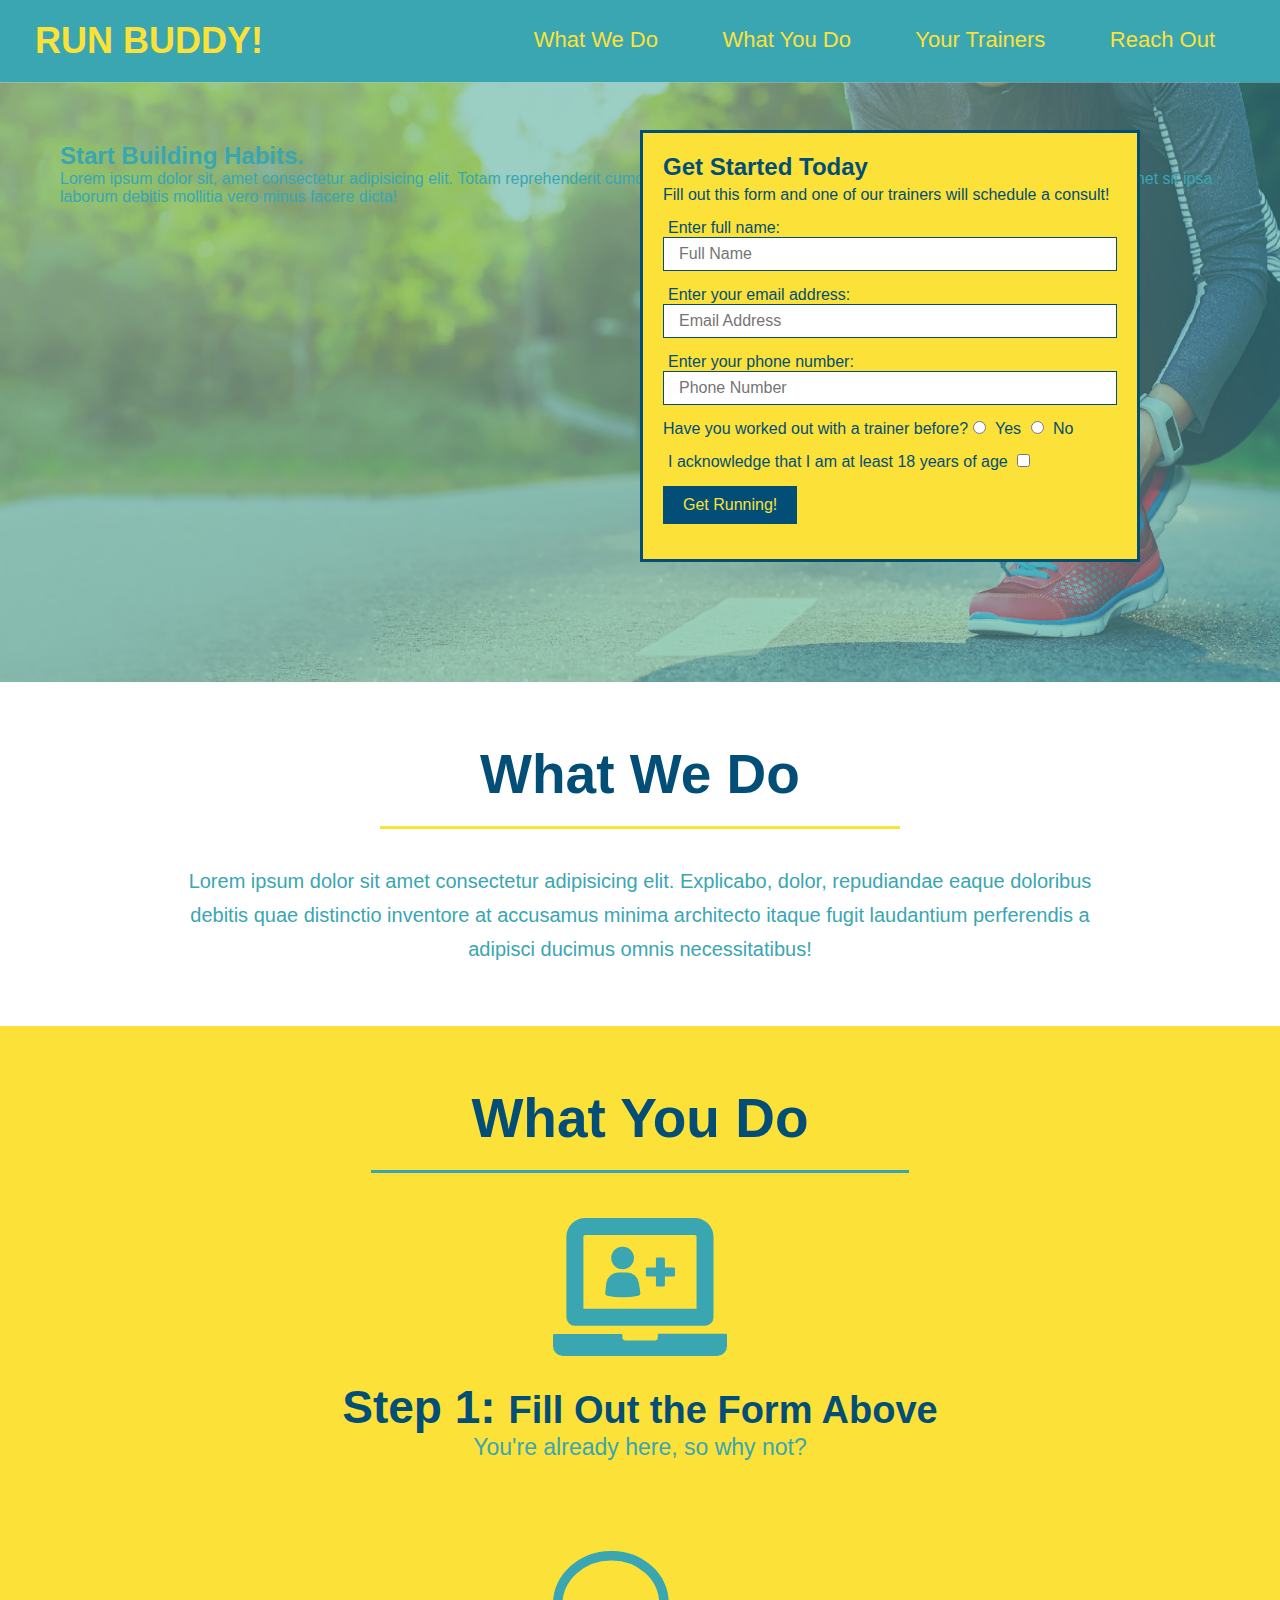
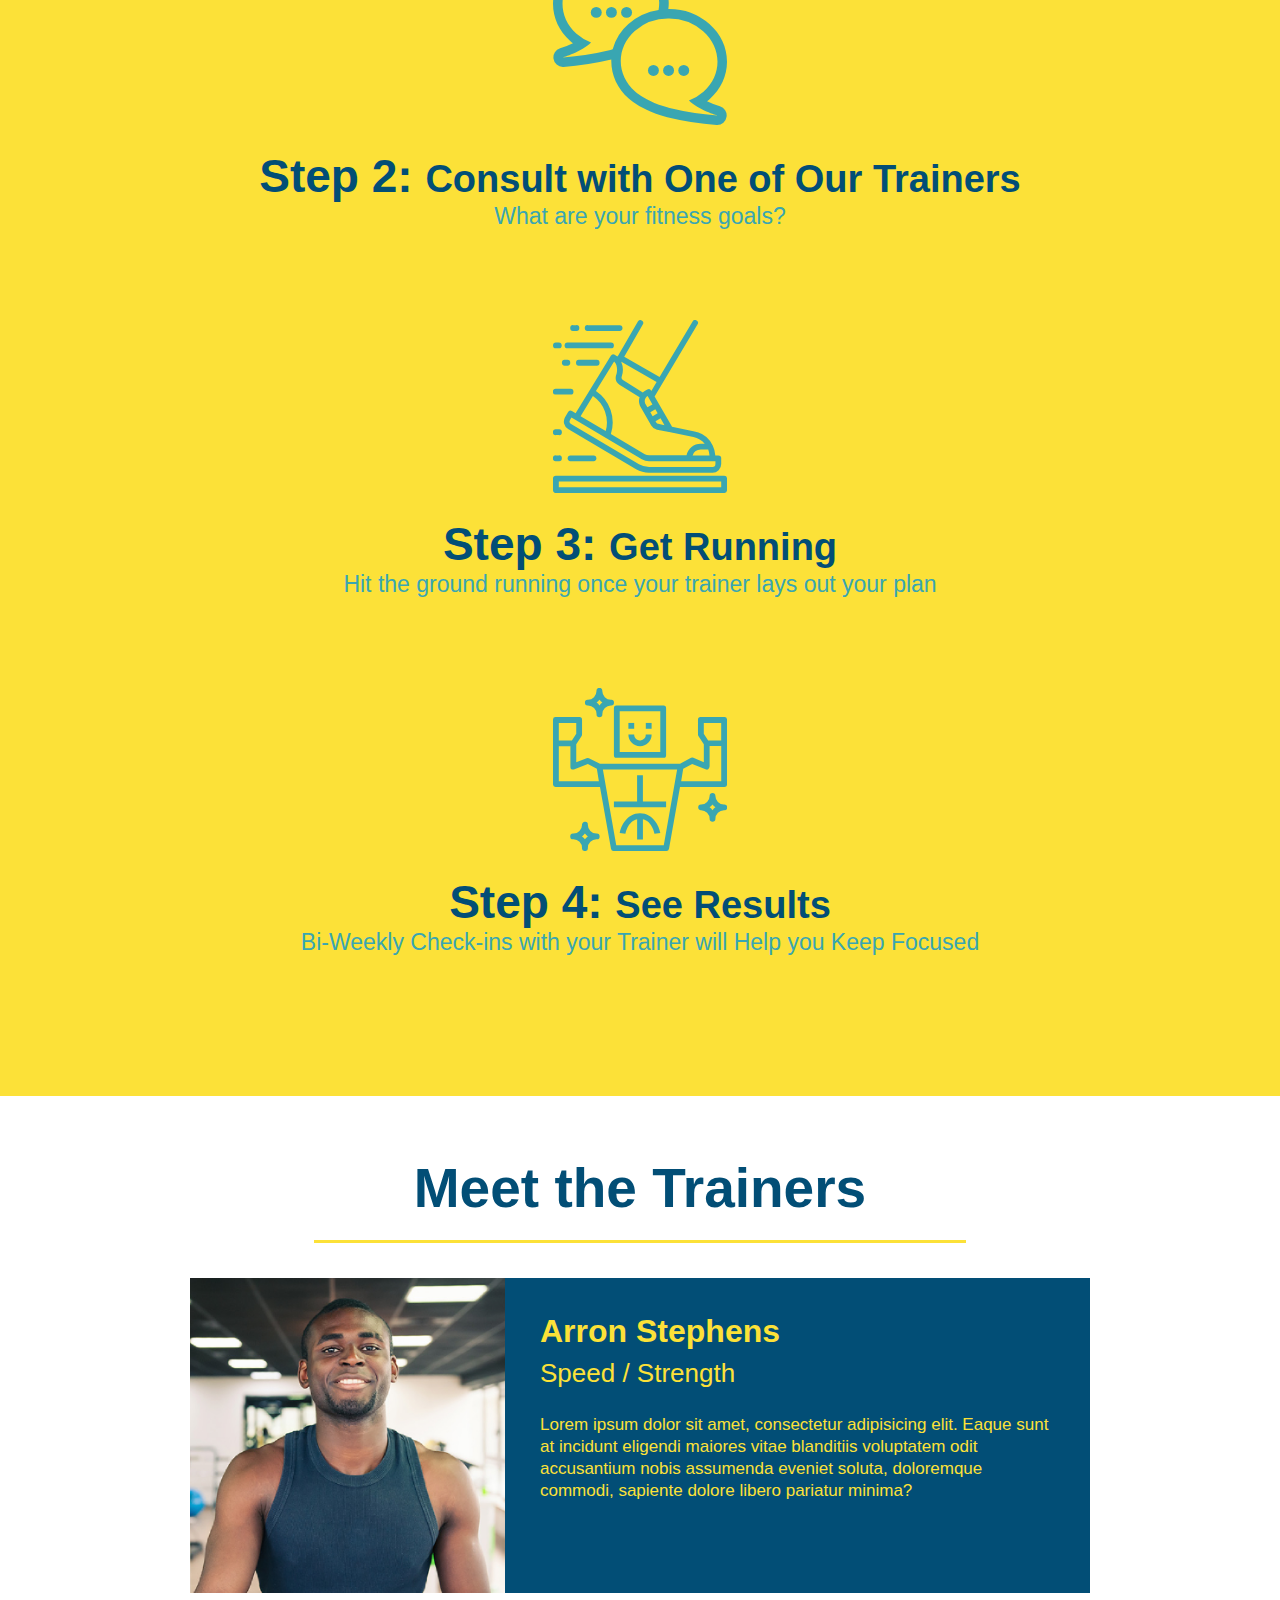
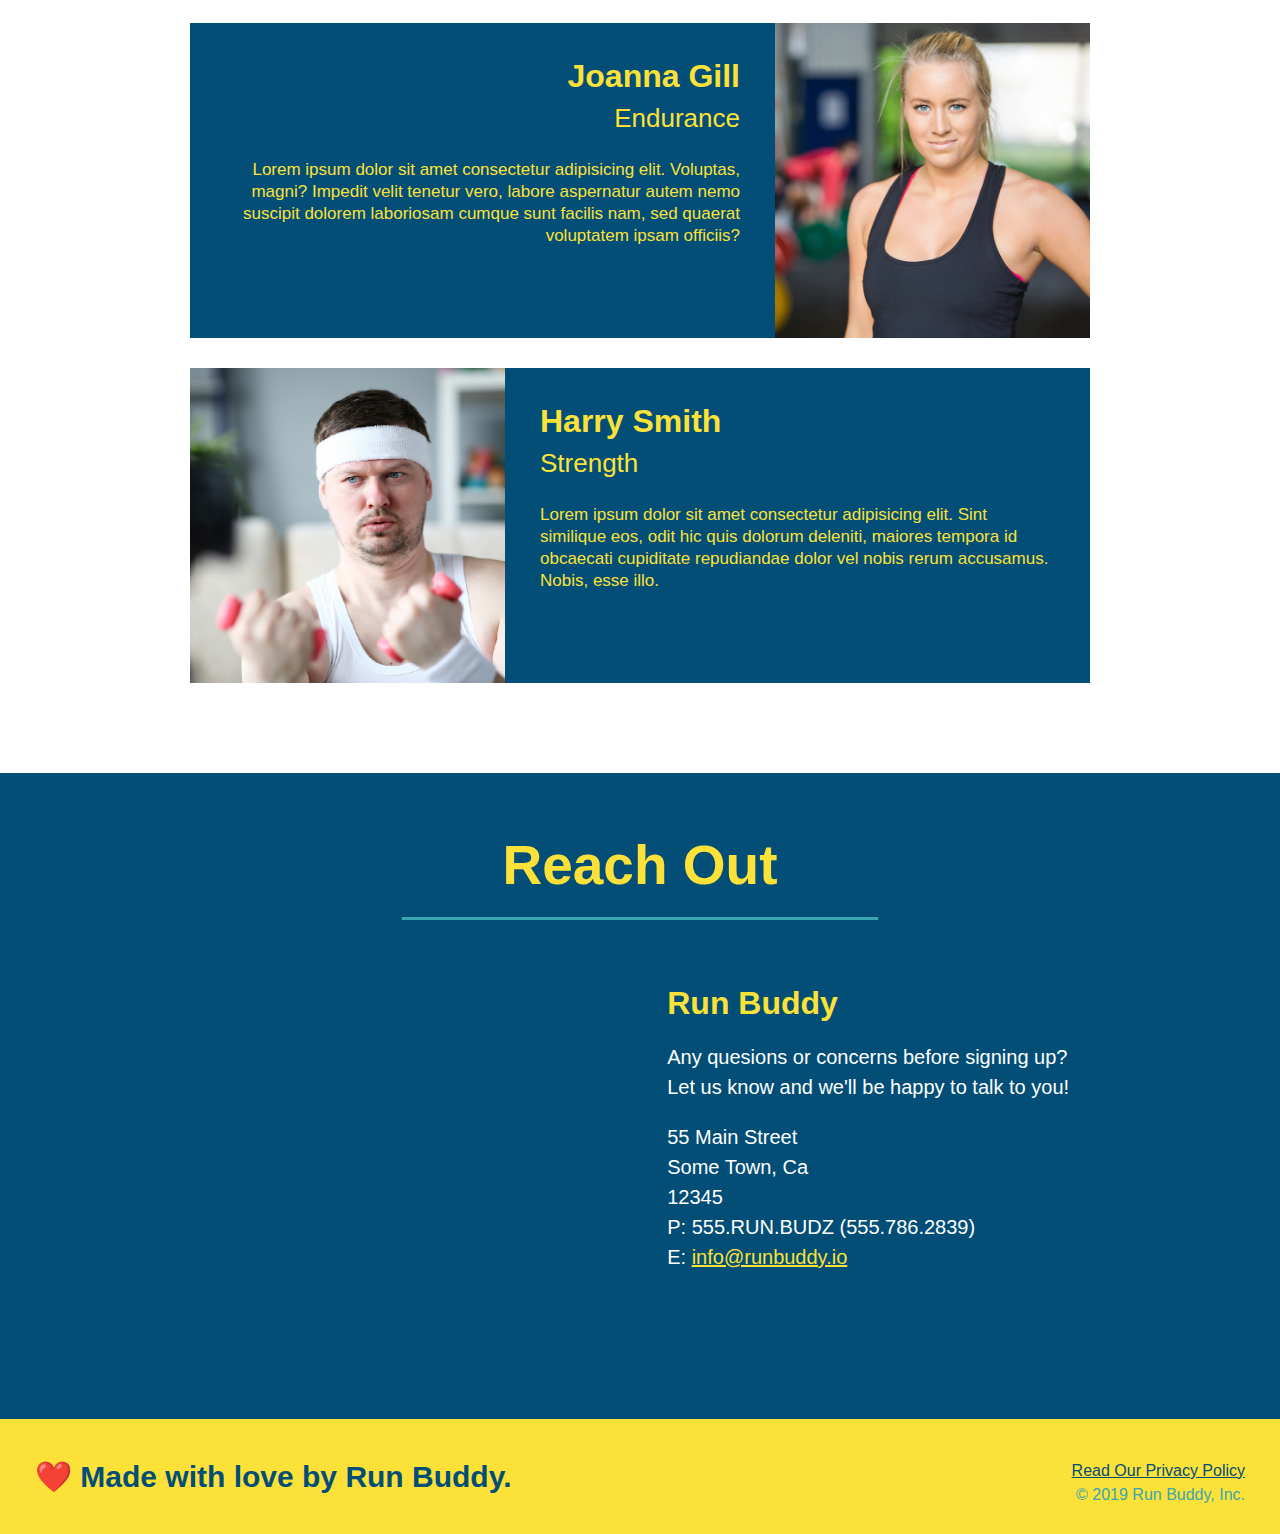
==== index.html @ bbea4bb5 "add content to hero, replace image" ====
<!DOCTYPE html>
<html lang="en">
    <head>
        <meta charset="UTF-8" />
        <title>Run Buddy</title>
        <link rel="stylesheet" href="./assets/css/style.css" />
    </head>
    <body>
        <!--Navigation-->
        <header>
            <h1>
                <a href="/">RUN BUDDY!</a>
            </h1>
            <nav>
                <!--Unordered List Element-->
                <ul>
                    <!--List Item Element-->
                    <li>
                        <!--Anchor Element-->
                        <a href="#what-we-do">What We Do</a>
                    </li>
                    <li>
                        <a href="#what-you-do">What You Do</a>
                    </li>
                    <li>
                        <a href="#your-trainers">Your Trainers</a>
                    </li>
                    <li>
                        <a href="#reach-out">Reach Out</a>
                    </li>
                </ul>
            </nav>
        </header>
        
        <!--Hero-->
        <section class="hero">
            <div class="hero-cta">
                <h2>Start Building Habits.</h2>
                <p>
                    Lorem ipsum dolor sit, amet consectetur adipisicing elit. Totam reprehenderit cumque explicabo esse aliquam eligendi eos, eaque suscipit quia quam. Amet sit ipsa laborum debitis mollitia vero minus facere dicta!
                </p>
            </div>
            <div class="hero-form">
               <h3>Get Started Today</h3>
               <p>Fill out this form and one of our trainers will schedule a consult!</p>
               <form>
                   <label for="name">Enter full name:</label>
                   <input type="text" placeholder="Full Name" name="name" id="name" class="form-input"/>
                   <label for="email">Enter your email address:</label>
                   <input type="email" placeholder="Email Address" name="email" id="email" class="form-input"/>
                   <label for="phone">Enter your phone number:</label>
                   <input type="tel" placeholder="Phone Number" name="phone" id="phone" class="form-input"/>
                   <p>
                       Have you worked out with a trainer before?
                       <input type="radio" name="trainer-confirm" id="trainer-yes" />
                       <label for="trainer-yes">Yes</label> 
                       <input type="radio" name="trainer-confirm" id="trainer-no" />
                       <label for="trainer-no">No</label>
                    </p>
                    <p>
                        <label for="checkbox" >
                        I acknowledge that I am at least 18 years of age
                        </label>
                        <input type="checkbox" name="age-confirm" id="checkbox" />                        
                    </p>
                    <p>
                        <button type="submit">
                            Get Running!
                        </button>
                    </p>
               </form>
           </div> 
        </section>
        
        <!--What We Do-->
        <section id="what-we-do" class="intro">
            <h2 class="section-title primary-border">What We Do</h2>
            <p>
                Lorem ipsum dolor sit amet consectetur adipisicing elit. Explicabo, dolor, repudiandae eaque doloribus debitis quae distinctio inventore at accusamus minima architecto itaque fugit laudantium perferendis a adipisci ducimus omnis necessitatibus!
            </p>
        </section>
        <!--What You Do-->
        <section id="what-you-do" class="steps">
            <h2 class="section-title secondary-border">What You Do</h2>
            <div>
                <img src="./assets/images/step-1.svg" alt="" />
                <h3>Step 1: <span>Fill Out the Form Above</span></h3>
                <p>You're already here, so why not?</p>
            </div>

            <div>
                <img src="./assets/images/step-2.svg" alt="" />
                <h3>Step 2: <span>Consult with One of Our Trainers</span></h3>
                <p>What are your fitness goals?</p>
            </div>

            <div>
                <img src="./assets/images/step-3.svg" alt="" />
                <h3>Step 3: <span>Get Running</span></h3>
                <p>Hit the ground running once your trainer lays out your plan</p>
            </div>

            <div>
                <img src="./assets/images/step-4.svg" alt ="" />
                <h3>Step 4: <span>See Results</span></h3>
                <p>Bi-Weekly Check-ins with your Trainer will Help you Keep Focused</p>
            </div>
        </section>

        <!--Meet the Trainers-->
        <section id="your-trainers" class="trainers">
            <h2 class="section-title primary-border">
                Meet the Trainers
            </h2>
            <!--First Trainer-->
            <article class="trainer">
                <img src="./assets/images/trainer-1.jpg" alt="Arron Stephens in his workout clothes, ready to pump iron"/>
                <div class="trainer-bio text-left">
                    <h3>Arron Stephens</h3>
                    <h4>Speed / Strength</h4>
                    <P>
                        Lorem ipsum dolor sit amet, consectetur adipisicing elit. Eaque sunt at incidunt eligendi maiores vitae blanditiis voluptatem odit accusantium nobis assumenda eveniet soluta, doloremque commodi, sapiente dolore libero pariatur minima?
                    </P>
                </div>
            </article>
            <!--Second Trainer-->
            <article class="trainer">
                <div class="trainer-bio text-right">
                    <h3>Joanna Gill</h3>
                    <h4>Endurance</h4>
                    <p>
                        Lorem ipsum dolor sit amet consectetur adipisicing elit. Voluptas, magni? Impedit velit tenetur vero, labore aspernatur autem nemo suscipit dolorem laboriosam cumque sunt facilis nam, sed quaerat voluptatem ipsam officiis?
                    </p>
                </div>
                <img src="./assets/images/trainer-2.jpg" alt="Joanna Gill cooling off after a workout" />
            </article>
            <!--Third Trainer-->
            <article class="trainer">
                <img src="./assets/images/trainer-3.jpg" alt="Harry Smith wearing a headband and lifting comically small pink weights" />
                <div class="trainer-bio text-left">
                    <h3>Harry Smith</h3>
                    <h4>Strength</h4>
                    <p>
                        Lorem ipsum dolor sit amet consectetur adipisicing elit. Sint similique eos, odit hic quis dolorum deleniti, maiores tempora id obcaecati cupiditate repudiandae dolor vel nobis rerum accusamus. Nobis, esse illo.
                    </p>
                </div>
            </article>
        </section>

        <!--Reach Out-->
        <section id="reach-out" class="contact">
            <h2 class="section-title secondary-border">Reach Out</h2>
            <div class="contact-info">
                <iframe src="https://www.google.com/maps/embed?pb=!1m18!1m12!1m3!1d12879.230497301587!2d-86.73318545970854!3d36.195560182796086!2m3!1f0!2f0!3f0!3m2!1i1024!2i768!4f13.1!3m3!1m2!1s0x8864686b1f94c43b%3A0xccc7f3c632ee2584!2s1614%20Porter%20Rd%2C%20Nashville%2C%20TN%2037206!5e0!3m2!1sen!2sus!4v1639588652568!5m2!1sen!2sus" 
                style="border:0;" allowfullscreen="" loading="lazy">
                </iframe>              
            <div>
                <h3>Run Buddy</h3>
                <p>
                    Any quesions or concerns before signing up?
                    <br />
                    Let us know and we'll be happy to talk to you!
                </p>
                <address>
                    55 Main Street <br />
                    Some Town, Ca <br />
                    12345 <br />
                    P: 555.RUN.BUDZ (555.786.2839)<br />
                    E: <a href="mailto:info@runbuddy.io">info@runbuddy.io</a>
                </address>
            </div>
            </div>
        </section>

        <!--Footer-->
        <footer>
            <h2>❤️ Made with love by Run Buddy.</h2>
            <div>
                <a href="./privacy-policy.html">Read Our Privacy Policy</a><br />
                &copy; 2019 Run Buddy, Inc.
            </div>
        </footer>
    </body>
</html>
---- assets/css/style.css ----
*{
    margin: 0;
    padding: 0;
    box-sizing: border-box;
}

body {
    color: #39a6b2;
    font-family: Helvetica, Arial, sans-serif;
    
}

header {
    padding: 20px 35px;
    background-color: #39a6b2;
}

header h1{
    font-weight: bold;
    font-size: 36px;
    color: #fce138;
    margin: 0;
    display: inline;
}

header a{
    text-decoration: none;
    color: #fce138;
}

header nav{
    float: right;
    margin: 7px 0;
}

header nav ul li{
    display: inline;
}

header nav li a {
    margin: 0 30px;
    font-weight: lighter;
    font-size: 22px;
}

footer {
    background: #fce138;
    width: 100%;
    padding: 40px 35px;
}

footer h2 {
    display: inline;
    color: #024e76;
    font-size: 30px;
    margin: 0;
}

footer div {
    float: right;
    line-height: 1.5;
    text-align: right;
}

footer a {
    color: #024e76;
}

section {
    padding: 60px;
}

.hero {
    background-image: url("../images/hero-bg.jpg");
    height: 600px;
    background-size: cover;
    background-position: center;
    position: relative;
}

.hero-text{

}

.hero-text{
    color: #fce138;
}

.hero-form{
    color: #024e76;
    background-color: #fce138;
    padding: 20px;
    width: 500px;
    border: solid 3px #024e76;
}

.hero-form{
    border: 3px solid #024e76;
    background-color: #fce138;
    padding: 20px;
    width: 500px;
    color: #024e76;
    position: absolute;
    bottom: 120px;
    right: 140px;
}

.hero-form h3{
    margin: 0;
    font-size: 24px;
}

.hero-form p {
    margin: 5px 0 15px 0;
}

.form-input {
    border: 1px solid #024e76;
    display: block;
    padding: 7px 15px;
    font-size: 16px;
    color: #024e76;
    width: 100%;
    margin-bottom: 15px;
}

.hero-form label {
    margin: 0 5px;
}

.hero-form button{
    color: #fce138;
    background-color: #024e76;
    border: none;
    padding: 10px 20px;
    font-size: 16px;
}

.intro {
    text-align: center;
}

.intro p{
    line-height: 1.7;
    color: #39a6b2;
    width: 80%;
    font-size: 20px;
    margin: 0 auto;
}

.steps {
    text-align: center;
    background: #fce138;
}

.section-title {
    font-size: 55px;
    color: #024e76;
    margin-bottom: 35px;
    padding: 0 100px 20px 100px;
    display: inline-block;
    border-bottom: 3px solid;
}

.primary-border {
    border-color: #fce138;
}

.secondary-border {
    border-color: #39a6b2;
}

.steps div {
    margin-bottom: 80px;
}

.steps img{
    width: 15%;
    margin: 10px 0;
}

.steps h3 {
    color: #024e76;
    font-size: 46px;
    margin-top: 10px;
}

.steps p {
    color: #39a6b2;
    font-size: 23px;
}

.steps span{
    font-size: 38px;
}

.trainers {
    text-align: center;
}

.trainer {
    width: 900px;
    margin: 0 auto 30px auto;
    background: #024e76;
    color: #fce138;
    overflow: auto;
}

.trainer img{
    width: 35%;
    float: left;
}
.trainer-bio{
    padding: 35px;
    float: left;
    width: 65%;
}

.text-left{
    text-align: left;
}

.text-right{
    text-align: right;
}

.trainer-bio h3{
    font-size: 32px;
    margin-bottom: 8px;
}

.trainer-bio h4{
    font-weight: lighter;
    font-size: 26px;
    margin-bottom: 25px;
}

.trainer-bio p{
    font-size: 17px;
    line-height: 1.3;
}

.contact {
    background-color: #024e76;
    text-align: center;
}

.contact h2{
    color: #fce138;
}

.contact-info iframe{
    width: 400px;
    height: 400px;
}

.contact-info div{
    width: 410px;
    display: inline-block;
    vertical-align: top;
    text-align: left;
    margin: 30px 0 0 60px;
    color: white;
}

.contact-info h3{
    color: #fce138;
    font-size: 32px;
}

.contact-info p, .contact-info address {
    margin: 20px 0;
    line-height: 1.5;
    font-size: 20px;
    font-style: normal;
}

.contact-info a {
    color: #fce138;
}
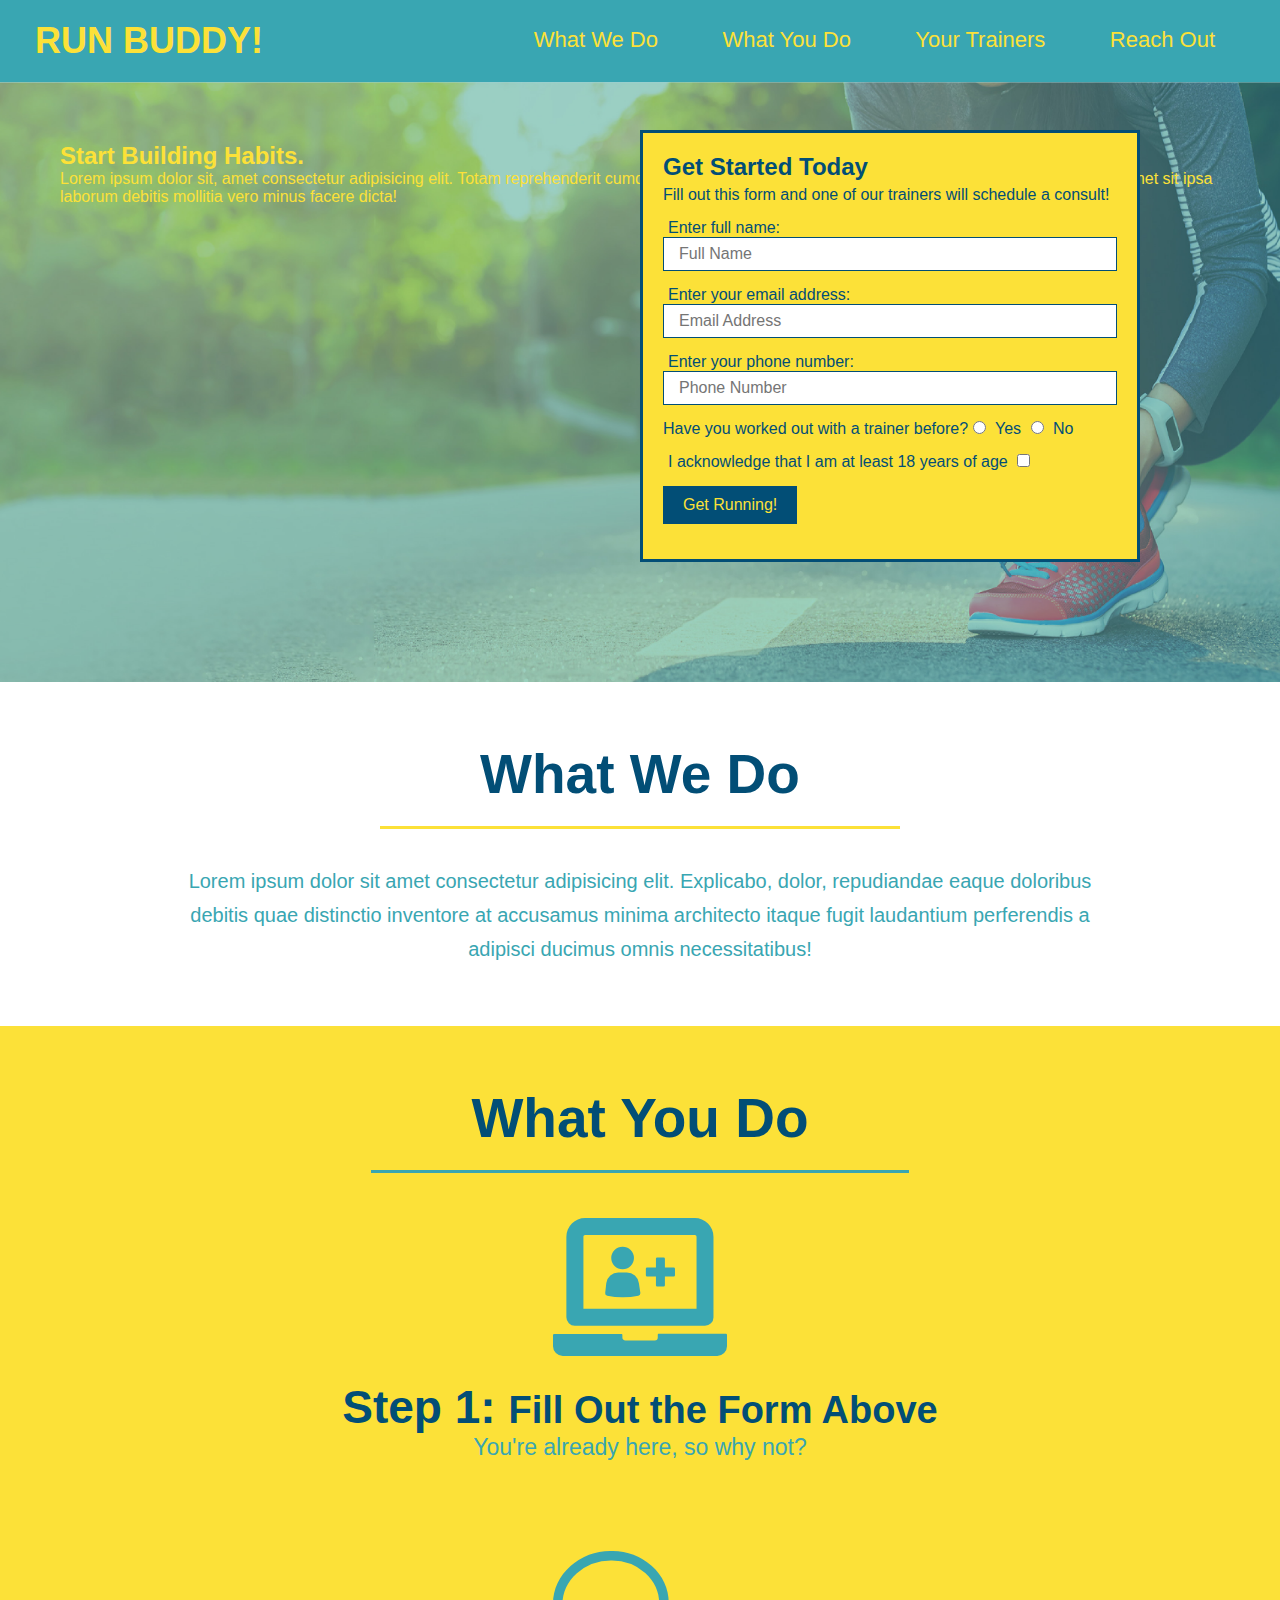
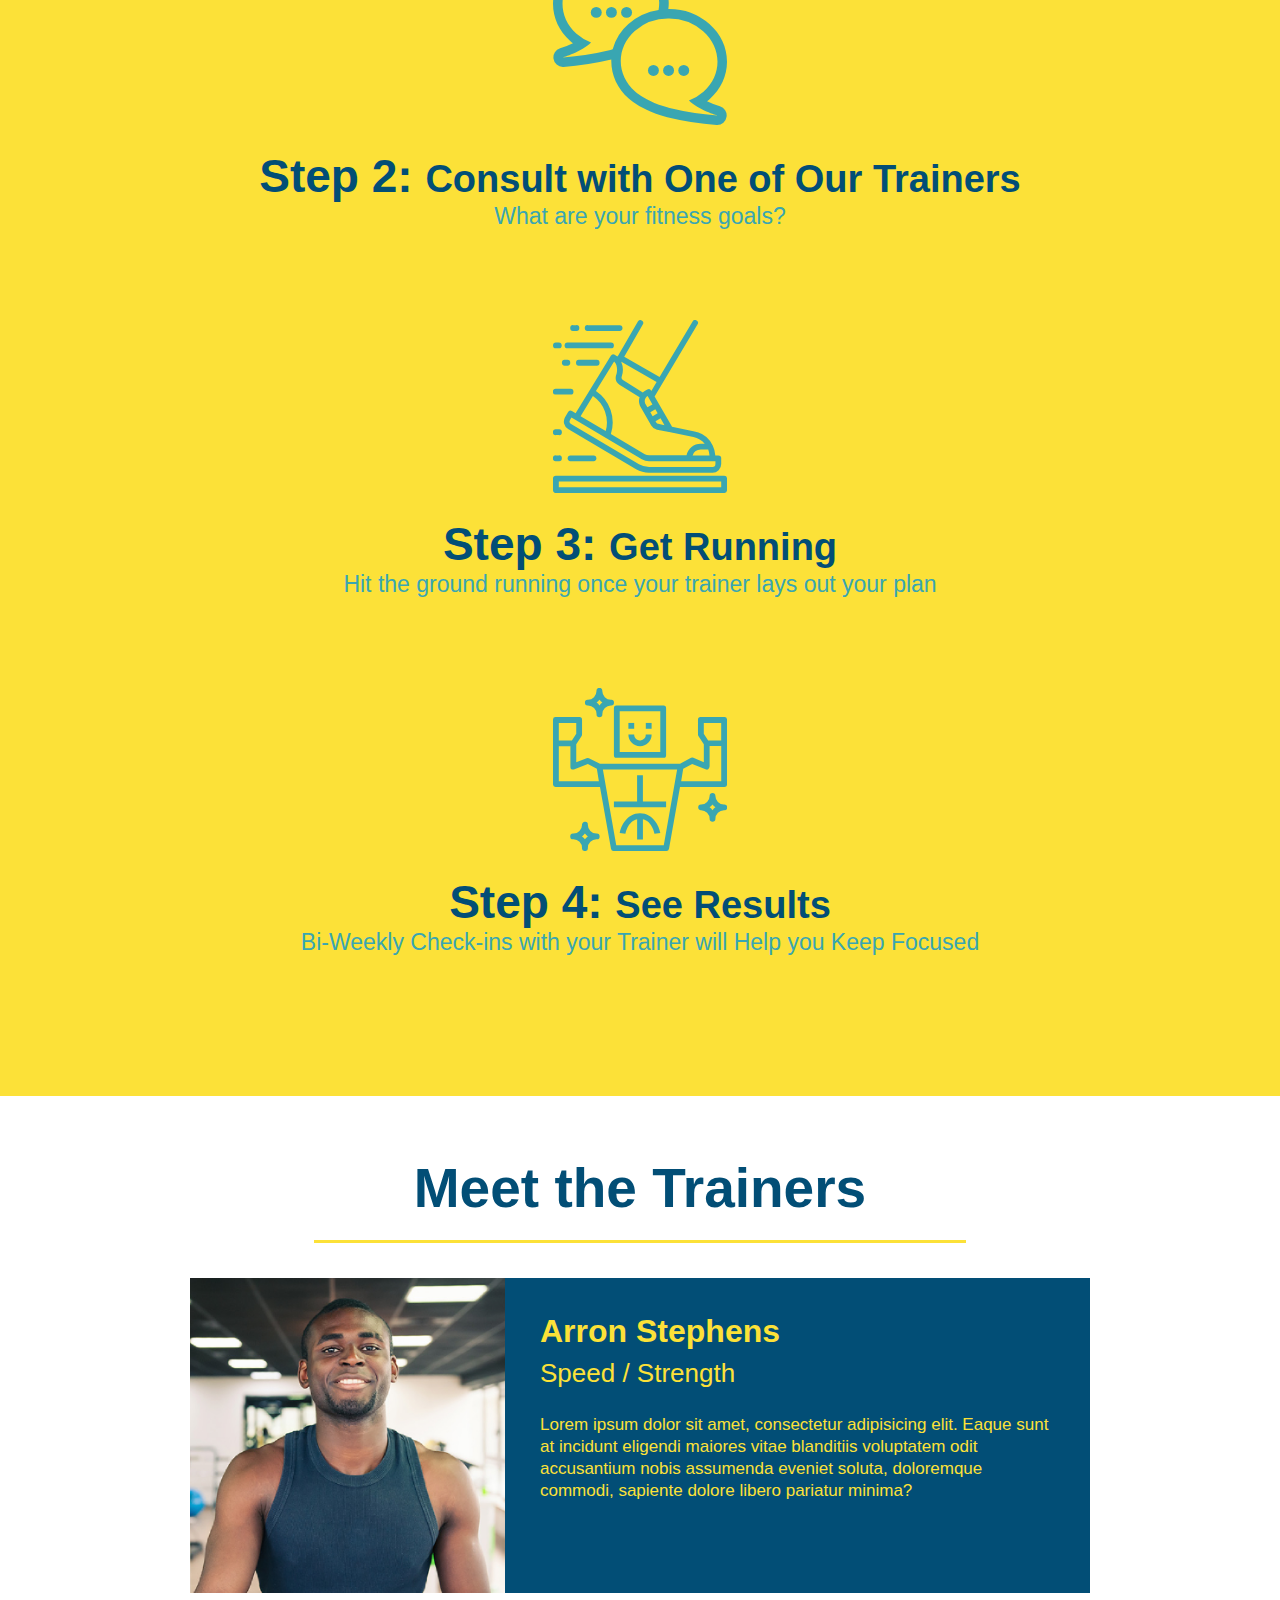
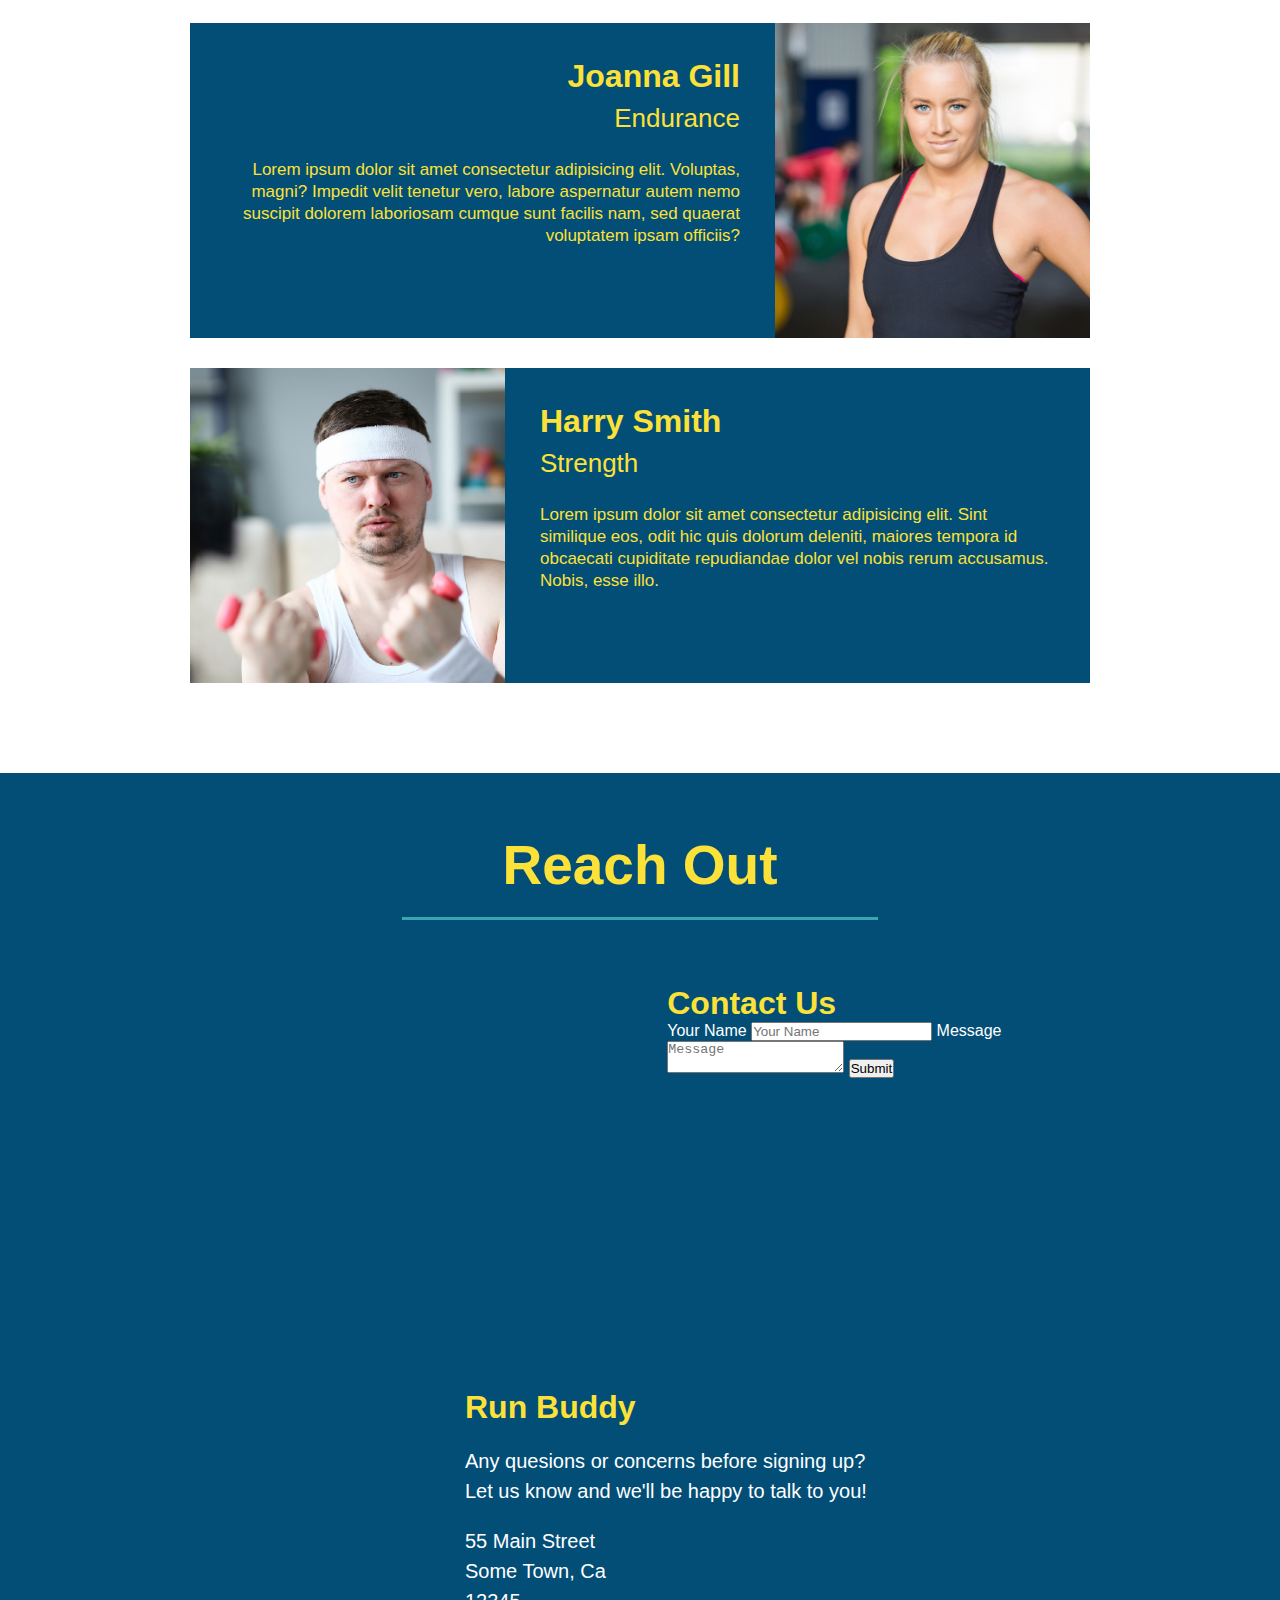
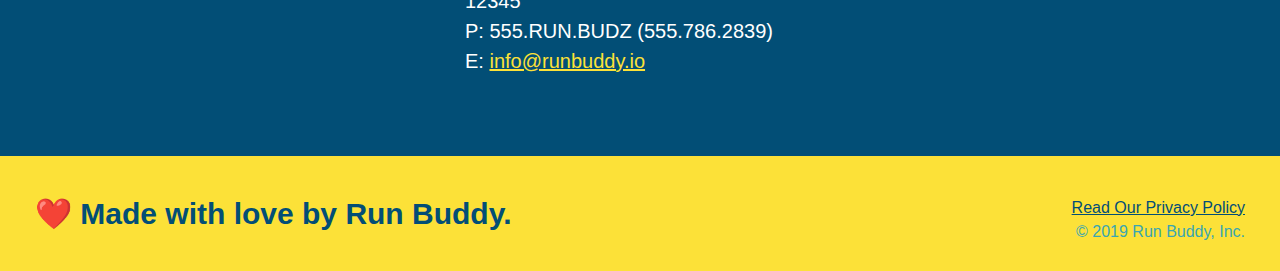
==== commit 739b7dd9: "add contact form" ====
--- a/index.html
+++ b/index.html
@@ -154,20 +154,32 @@
                 <iframe src="https://www.google.com/maps/embed?pb=!1m18!1m12!1m3!1d12879.230497301587!2d-86.73318545970854!3d36.195560182796086!2m3!1f0!2f0!3f0!3m2!1i1024!2i768!4f13.1!3m3!1m2!1s0x8864686b1f94c43b%3A0xccc7f3c632ee2584!2s1614%20Porter%20Rd%2C%20Nashville%2C%20TN%2037206!5e0!3m2!1sen!2sus!4v1639588652568!5m2!1sen!2sus" 
                 style="border:0;" allowfullscreen="" loading="lazy">
                 </iframe>              
-            <div>
-                <h3>Run Buddy</h3>
-                <p>
-                    Any quesions or concerns before signing up?
-                    <br />
-                    Let us know and we'll be happy to talk to you!
-                </p>
-                <address>
-                    55 Main Street <br />
-                    Some Town, Ca <br />
-                    12345 <br />
-                    P: 555.RUN.BUDZ (555.786.2839)<br />
-                    E: <a href="mailto:info@runbuddy.io">info@runbuddy.io</a>
-                </address>
+                <div class="contact-form">
+                    <h3>Contact Us</h3>
+                    <form>
+                        <label for="contact-name">Your Name</label>
+                        <input type="text" id="contact-name" placeholder="Your Name"/>
+
+                        <label for="contact-message">Message</label>
+                        <textarea id="contact-message" placeholder="Message"></textarea>
+
+                        <button type="submit">Submit</button>
+                    </form>
+                </div>
+                <div>
+                    <h3>Run Buddy</h3>
+                    <p>
+                        Any quesions or concerns before signing up?
+                        <br />
+                        Let us know and we'll be happy to talk to you!
+                    </p>
+                    <address>
+                        55 Main Street <br />
+                        Some Town, Ca <br />
+                        12345 <br />
+                        P: 555.RUN.BUDZ (555.786.2839)<br />
+                        E: <a href="mailto:info@runbuddy.io">info@runbuddy.io</a>
+                    </address>
             </div>
             </div>
         </section>
--- a/assets/css/style.css
+++ b/assets/css/style.css
@@ -78,11 +78,11 @@
     position: relative;
 }
 
-.hero-text{
-
-}
-
-.hero-text{
+.hero-cta{
+
+}
+
+.hero-cta{
     color: #fce138;
 }
 
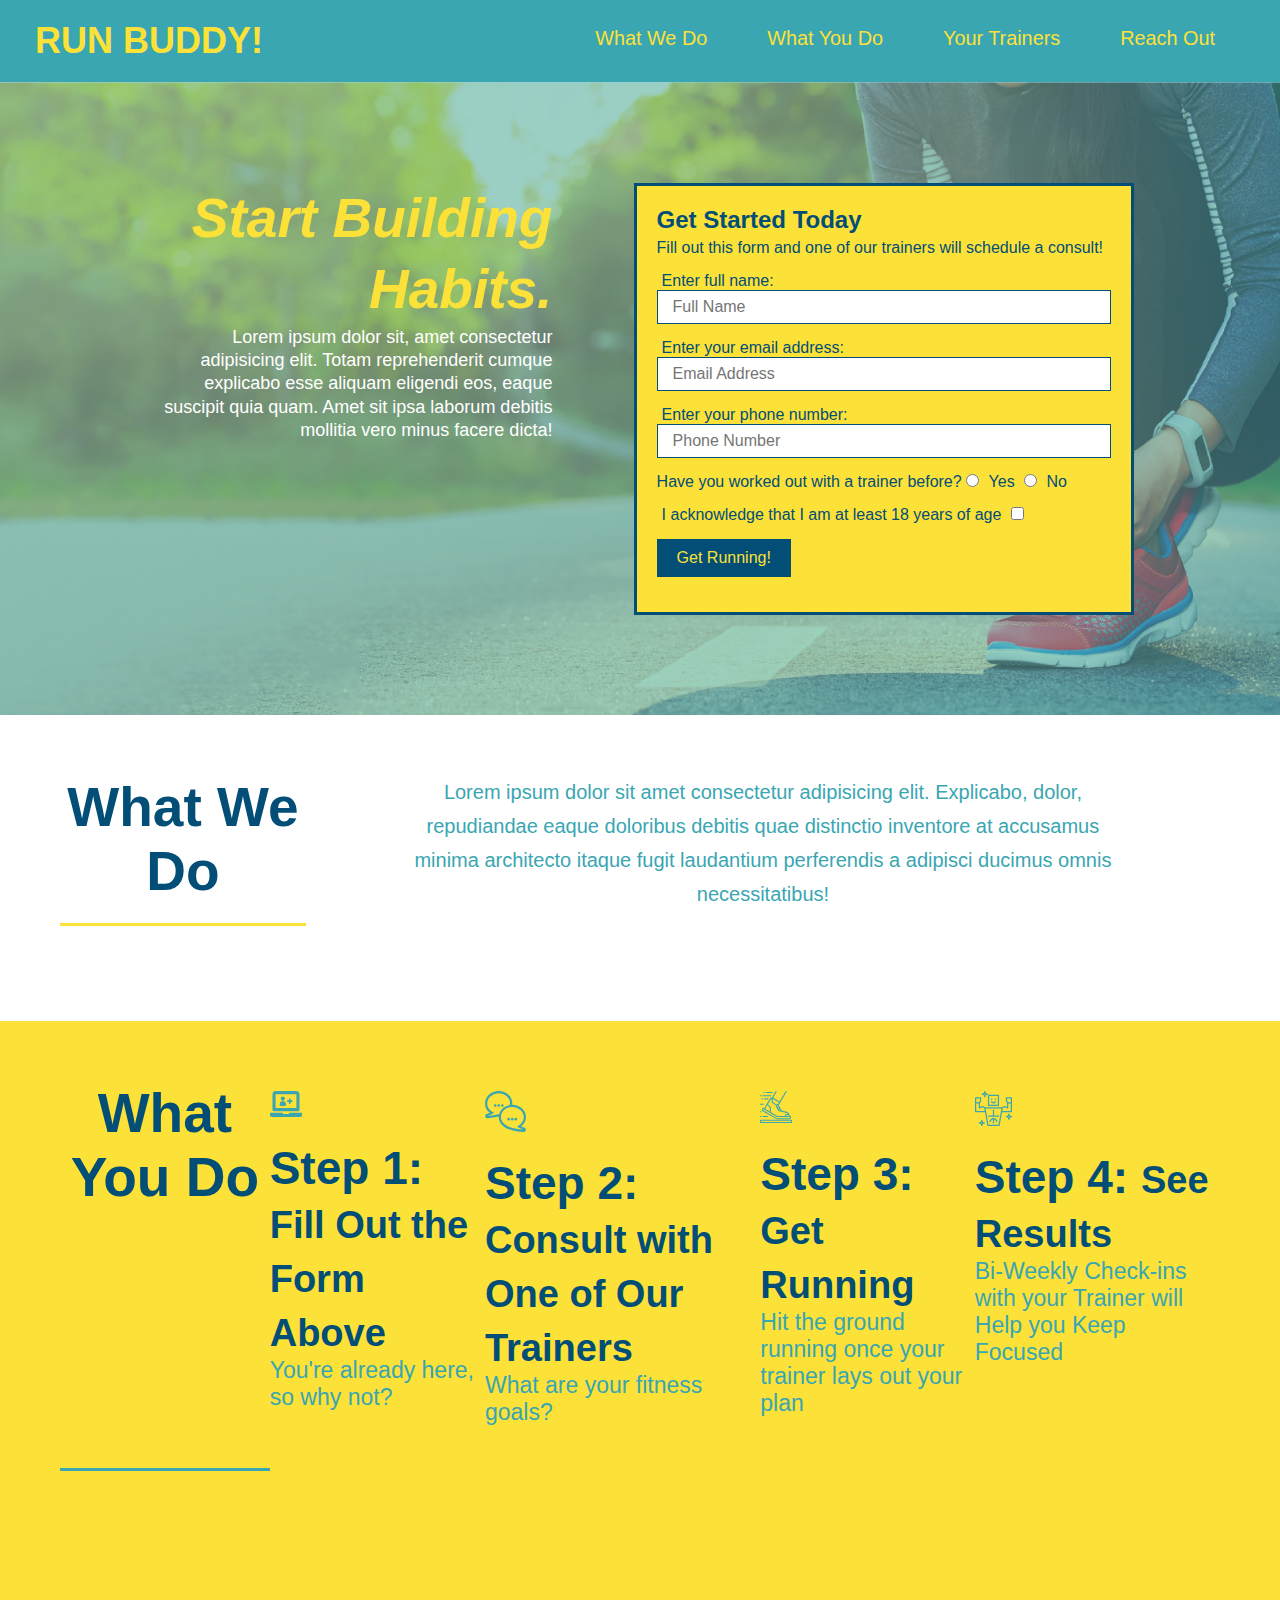
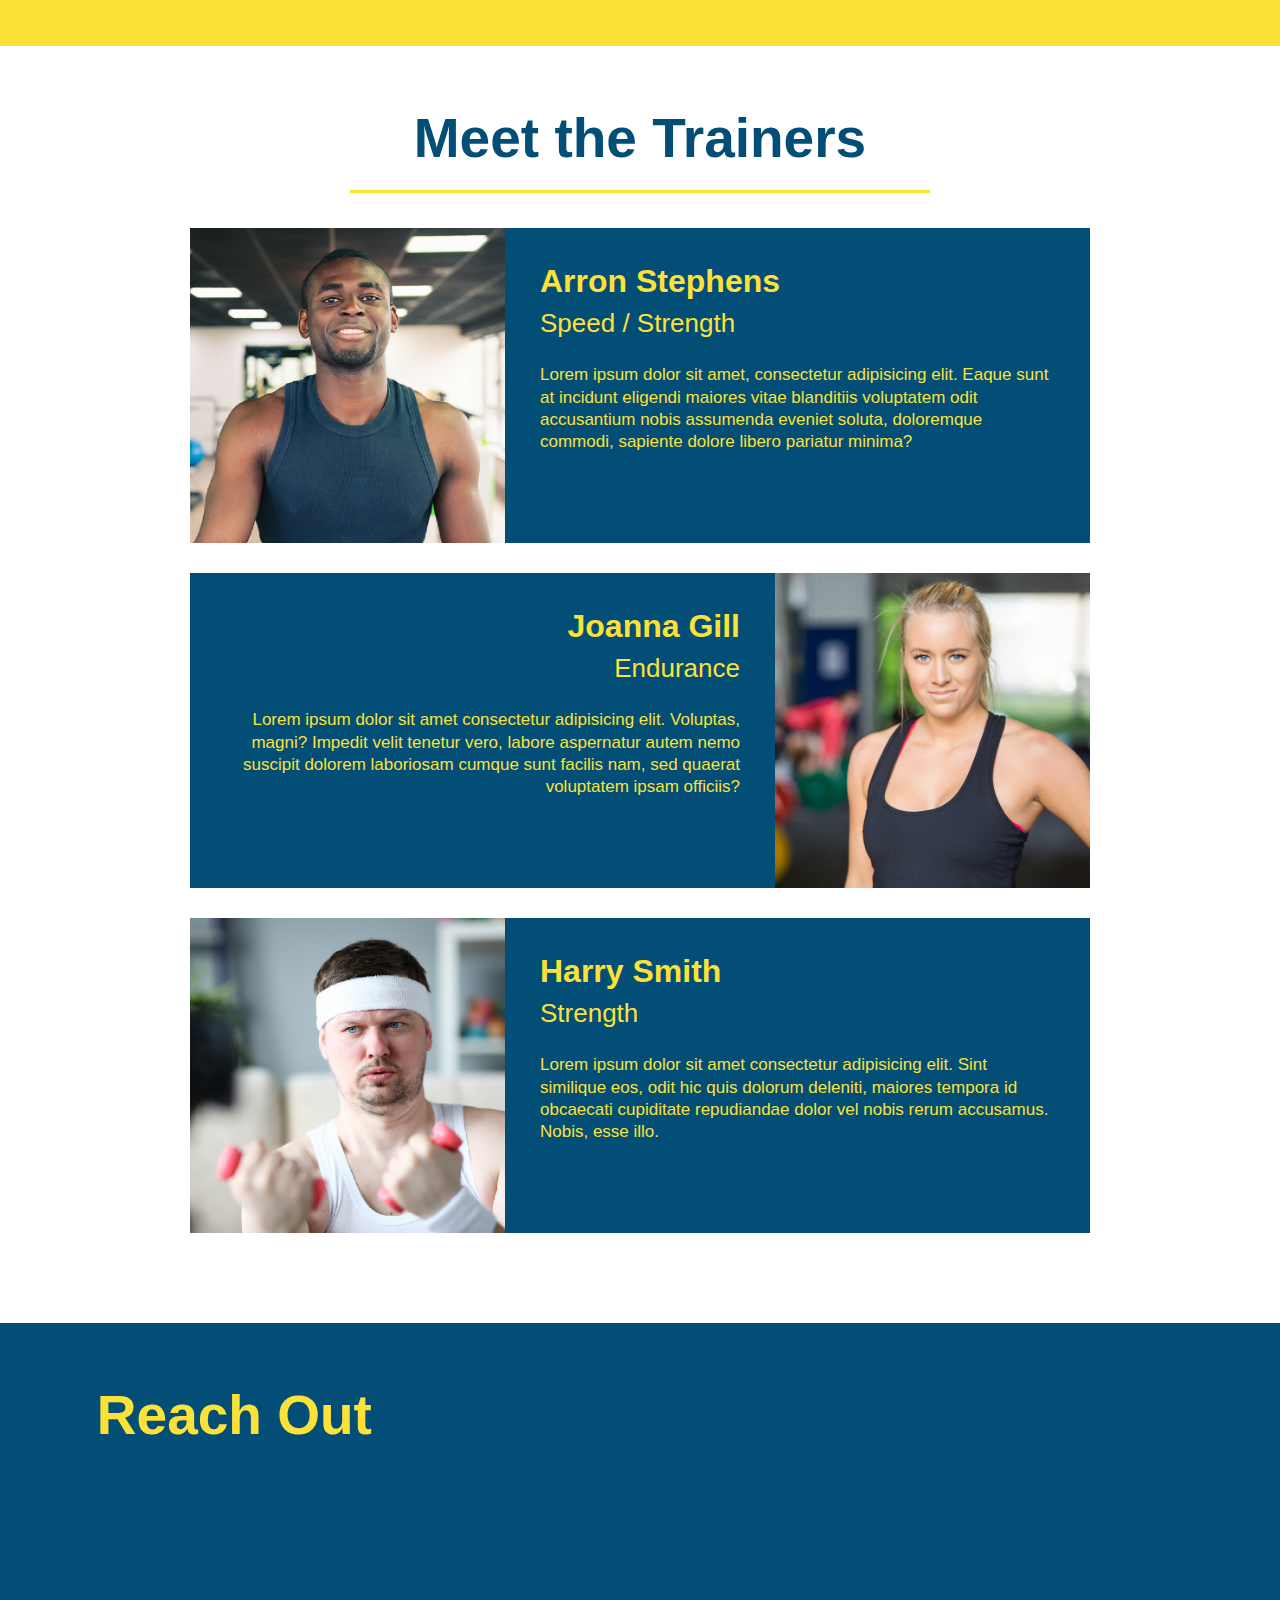
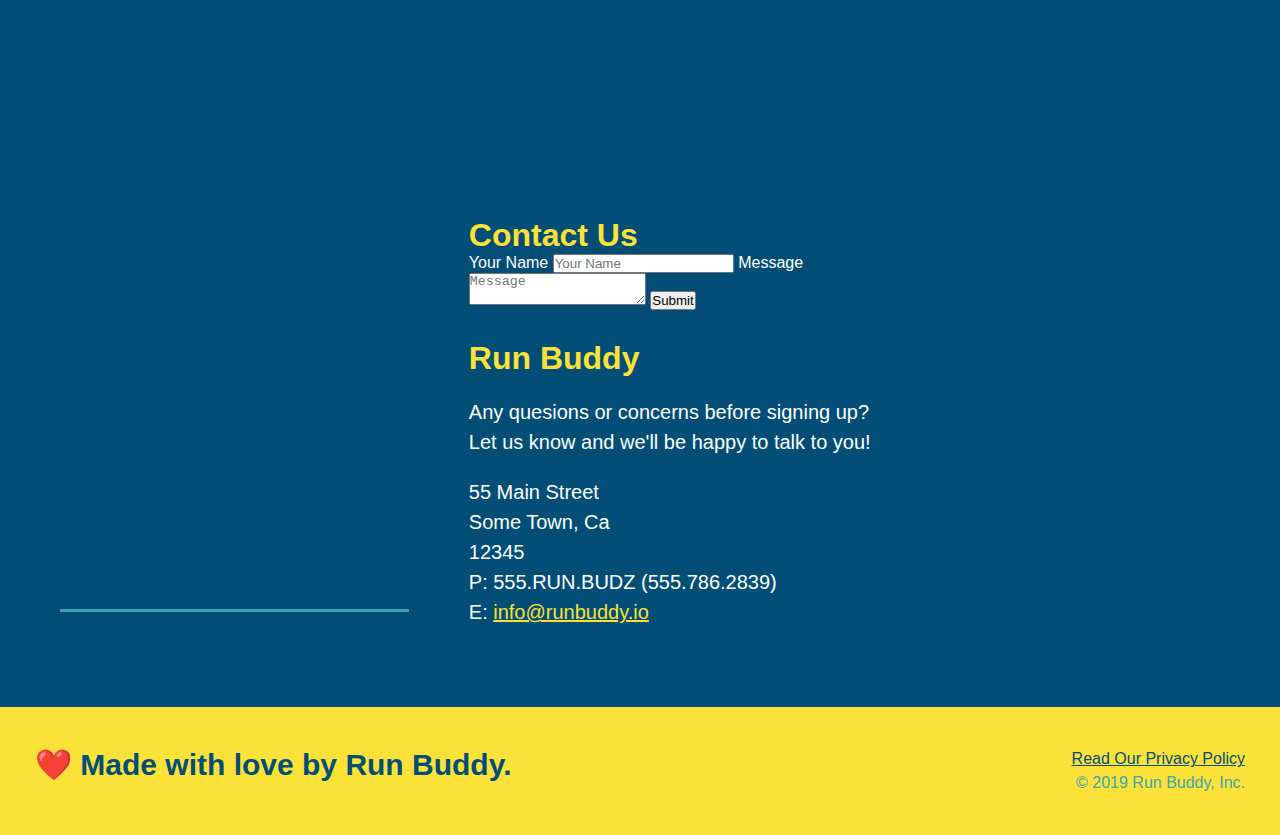
==== commit 75e937e4: "add flexbox to sections" ====
--- a/index.html
+++ b/index.html
@@ -74,44 +74,52 @@
         
         <!--What We Do-->
         <section id="what-we-do" class="intro">
-            <h2 class="section-title primary-border">What We Do</h2>
-            <p>
-                Lorem ipsum dolor sit amet consectetur adipisicing elit. Explicabo, dolor, repudiandae eaque doloribus debitis quae distinctio inventore at accusamus minima architecto itaque fugit laudantium perferendis a adipisci ducimus omnis necessitatibus!
-            </p>
+            <div class="flex-row">    
+                <h2 class="section-title primary-border">What We Do</h2>
+                    <div class="flex-row">
+                        <p>
+                            Lorem ipsum dolor sit amet consectetur adipisicing elit. Explicabo, dolor, repudiandae eaque doloribus debitis quae distinctio inventore at accusamus minima architecto itaque fugit laudantium perferendis a adipisci ducimus omnis necessitatibus!
+                        </p>
+                    </div>
+            </div>
         </section>
         <!--What You Do-->
         <section id="what-you-do" class="steps">
-            <h2 class="section-title secondary-border">What You Do</h2>
-            <div>
-                <img src="./assets/images/step-1.svg" alt="" />
-                <h3>Step 1: <span>Fill Out the Form Above</span></h3>
-                <p>You're already here, so why not?</p>
-            </div>
-
-            <div>
-                <img src="./assets/images/step-2.svg" alt="" />
-                <h3>Step 2: <span>Consult with One of Our Trainers</span></h3>
-                <p>What are your fitness goals?</p>
-            </div>
-
-            <div>
-                <img src="./assets/images/step-3.svg" alt="" />
-                <h3>Step 3: <span>Get Running</span></h3>
-                <p>Hit the ground running once your trainer lays out your plan</p>
-            </div>
-
-            <div>
-                <img src="./assets/images/step-4.svg" alt ="" />
-                <h3>Step 4: <span>See Results</span></h3>
-                <p>Bi-Weekly Check-ins with your Trainer will Help you Keep Focused</p>
+            <div class="flex-row">    
+                <h2 class="section-title secondary-border">What You Do</h2>
+                    <div>
+                        <img src="./assets/images/step-1.svg" alt="" />
+                        <h3>Step 1: <span>Fill Out the Form Above</span></h3>
+                        <p>You're already here, so why not?</p>
+                    </div>
+
+                    <div>
+                        <img src="./assets/images/step-2.svg" alt="" />
+                        <h3>Step 2: <span>Consult with One of Our Trainers</span></h3>
+                        <p>What are your fitness goals?</p>
+                    </div>
+
+                    <div>
+                        <img src="./assets/images/step-3.svg" alt="" />
+                        <h3>Step 3: <span>Get Running</span></h3>
+                        <p>Hit the ground running once your trainer lays out your plan</p>
+                    </div>
+
+                    <div>
+                        <img src="./assets/images/step-4.svg" alt ="" />
+                        <h3>Step 4: <span>See Results</span></h3>
+                        <p>Bi-Weekly Check-ins with your Trainer will Help you Keep Focused</p>
+                    </div>
             </div>
         </section>
 
         <!--Meet the Trainers-->
         <section id="your-trainers" class="trainers">
-            <h2 class="section-title primary-border">
-                Meet the Trainers
-            </h2>
+            <div class="flex-row">  
+                <h2 class="section-title primary-border">
+                    Meet the Trainers
+                </h2>
+            </div>
             <!--First Trainer-->
             <article class="trainer">
                 <img src="./assets/images/trainer-1.jpg" alt="Arron Stephens in his workout clothes, ready to pump iron"/>
@@ -149,38 +157,40 @@
 
         <!--Reach Out-->
         <section id="reach-out" class="contact">
-            <h2 class="section-title secondary-border">Reach Out</h2>
-            <div class="contact-info">
-                <iframe src="https://www.google.com/maps/embed?pb=!1m18!1m12!1m3!1d12879.230497301587!2d-86.73318545970854!3d36.195560182796086!2m3!1f0!2f0!3f0!3m2!1i1024!2i768!4f13.1!3m3!1m2!1s0x8864686b1f94c43b%3A0xccc7f3c632ee2584!2s1614%20Porter%20Rd%2C%20Nashville%2C%20TN%2037206!5e0!3m2!1sen!2sus!4v1639588652568!5m2!1sen!2sus" 
-                style="border:0;" allowfullscreen="" loading="lazy">
-                </iframe>              
-                <div class="contact-form">
-                    <h3>Contact Us</h3>
-                    <form>
-                        <label for="contact-name">Your Name</label>
-                        <input type="text" id="contact-name" placeholder="Your Name"/>
-
-                        <label for="contact-message">Message</label>
-                        <textarea id="contact-message" placeholder="Message"></textarea>
-
-                        <button type="submit">Submit</button>
-                    </form>
-                </div>
-                <div>
-                    <h3>Run Buddy</h3>
-                    <p>
-                        Any quesions or concerns before signing up?
-                        <br />
-                        Let us know and we'll be happy to talk to you!
-                    </p>
-                    <address>
-                        55 Main Street <br />
-                        Some Town, Ca <br />
-                        12345 <br />
-                        P: 555.RUN.BUDZ (555.786.2839)<br />
-                        E: <a href="mailto:info@runbuddy.io">info@runbuddy.io</a>
-                    </address>
-            </div>
+            <div class="flex-row">
+                <h2 class="section-title secondary-border">Reach Out</h2>
+                    <div class="contact-info">
+                        <iframe src="https://www.google.com/maps/embed?pb=!1m18!1m12!1m3!1d12879.230497301587!2d-86.73318545970854!3d36.195560182796086!2m3!1f0!2f0!3f0!3m2!1i1024!2i768!4f13.1!3m3!1m2!1s0x8864686b1f94c43b%3A0xccc7f3c632ee2584!2s1614%20Porter%20Rd%2C%20Nashville%2C%20TN%2037206!5e0!3m2!1sen!2sus!4v1639588652568!5m2!1sen!2sus" 
+                        style="border:0;" allowfullscreen="" loading="lazy">
+                        </iframe>              
+                        <div class="contact-form">
+                            <h3>Contact Us</h3>
+                            <form>
+                                <label for="contact-name">Your Name</label>
+                                <input type="text" id="contact-name" placeholder="Your Name"/>
+
+                                <label for="contact-message">Message</label>
+                                <textarea id="contact-message" placeholder="Message"></textarea>
+
+                                <button type="submit">Submit</button>
+                            </form>
+                        </div>
+                        <div>
+                            <h3>Run Buddy</h3>
+                            <p>
+                                Any quesions or concerns before signing up?
+                                <br />
+                                Let us know and we'll be happy to talk to you!
+                            </p>
+                            <address>
+                                55 Main Street <br />
+                                Some Town, Ca <br />
+                                12345 <br />
+                                P: 555.RUN.BUDZ (555.786.2839)<br />
+                                E: <a href="mailto:info@runbuddy.io">info@runbuddy.io</a>
+                            </address>
+                        </div>
+                    </div>
             </div>
         </section>
 
--- a/assets/css/style.css
+++ b/assets/css/style.css
@@ -13,6 +13,9 @@
 header {
     padding: 20px 35px;
     background-color: #39a6b2;
+    display: flex;
+    justify-content: space-between;
+    flex-wrap: wrap;
 }
 
 header h1{
@@ -20,7 +23,6 @@
     font-size: 36px;
     color: #fce138;
     margin: 0;
-    display: inline;
 }
 
 header a{
@@ -29,35 +31,38 @@
 }
 
 header nav{
-    float: right;
     margin: 7px 0;
 }
 
-header nav ul li{
-    display: inline;
-}
-
+header nav ul{
+    display: flex;
+    flex-wrap: wrap;
+    justify-content: space-between;
+    align-items: center;
+    list-style: none;
+}
 header nav li a {
     margin: 0 30px;
     font-weight: lighter;
-    font-size: 22px;
+    font-size: 1.55vw;
 }
 
 footer {
     background: #fce138;
     width: 100%;
     padding: 40px 35px;
+    display: flex;
+    justify-content: space-between;
+    flex-wrap: wrap;
 }
 
 footer h2 {
-    display: inline;
     color: #024e76;
     font-size: 30px;
     margin: 0;
 }
 
 footer div {
-    float: right;
     line-height: 1.5;
     text-align: right;
 }
@@ -72,17 +77,25 @@
 
 .hero {
     background-image: url("../images/hero-bg.jpg");
-    height: 600px;
     background-size: cover;
     background-position: center;
-    position: relative;
+    display: flex;
+    justify-content: center;
+    flex-wrap: wrap;
 }
 
 .hero-cta{
-
-}
-
-.hero-cta{
+    width: 35%;
+    text-align: right;
+    margin: 3.5%;
+    color: #fff;
+    font-size: 18px;
+    line-height: 1.3;
+}
+
+.hero-cta h2{
+    font-style: italic;
+    font-size: 55px;
     color: #fce138;
 }
 
@@ -90,8 +103,9 @@
     color: #024e76;
     background-color: #fce138;
     padding: 20px;
-    width: 500px;
     border: solid 3px #024e76;
+    width: 40%;
+    margin: 3.5%;
 }
 
 .hero-form{
@@ -100,9 +114,6 @@
     padding: 20px;
     width: 500px;
     color: #024e76;
-    position: absolute;
-    bottom: 120px;
-    right: 140px;
 }
 
 .hero-form h3{
@@ -134,10 +145,6 @@
     border: none;
     padding: 10px 20px;
     font-size: 16px;
-}
-
-.intro {
-    text-align: center;
 }
 
 .intro p{
@@ -146,20 +153,21 @@
     width: 80%;
     font-size: 20px;
     margin: 0 auto;
+    text-align: center;
 }
 
 .steps {
-    text-align: center;
     background: #fce138;
 }
 
 .section-title {
     font-size: 55px;
     color: #024e76;
-    margin-bottom: 35px;
-    padding: 0 100px 20px 100px;
-    display: inline-block;
     border-bottom: 3px solid;
+    padding-bottom: 20px;
+    text-align: center;
+    margin: 0 auto 35px auto;
+    width: 50%;
 }
 
 .primary-border {
@@ -195,7 +203,7 @@
 }
 
 .trainers {
-    text-align: center;
+
 }
 
 .trainer {
@@ -224,6 +232,10 @@
     text-align: right;
 }
 
+.flex-row{
+    display: flex;
+}
+
 .trainer-bio h3{
     font-size: 32px;
     margin-bottom: 8px;
@@ -242,7 +254,6 @@
 
 .contact {
     background-color: #024e76;
-    text-align: center;
 }
 
 .contact h2{
@@ -277,4 +288,5 @@
 
 .contact-info a {
     color: #fce138;
-}+}
+
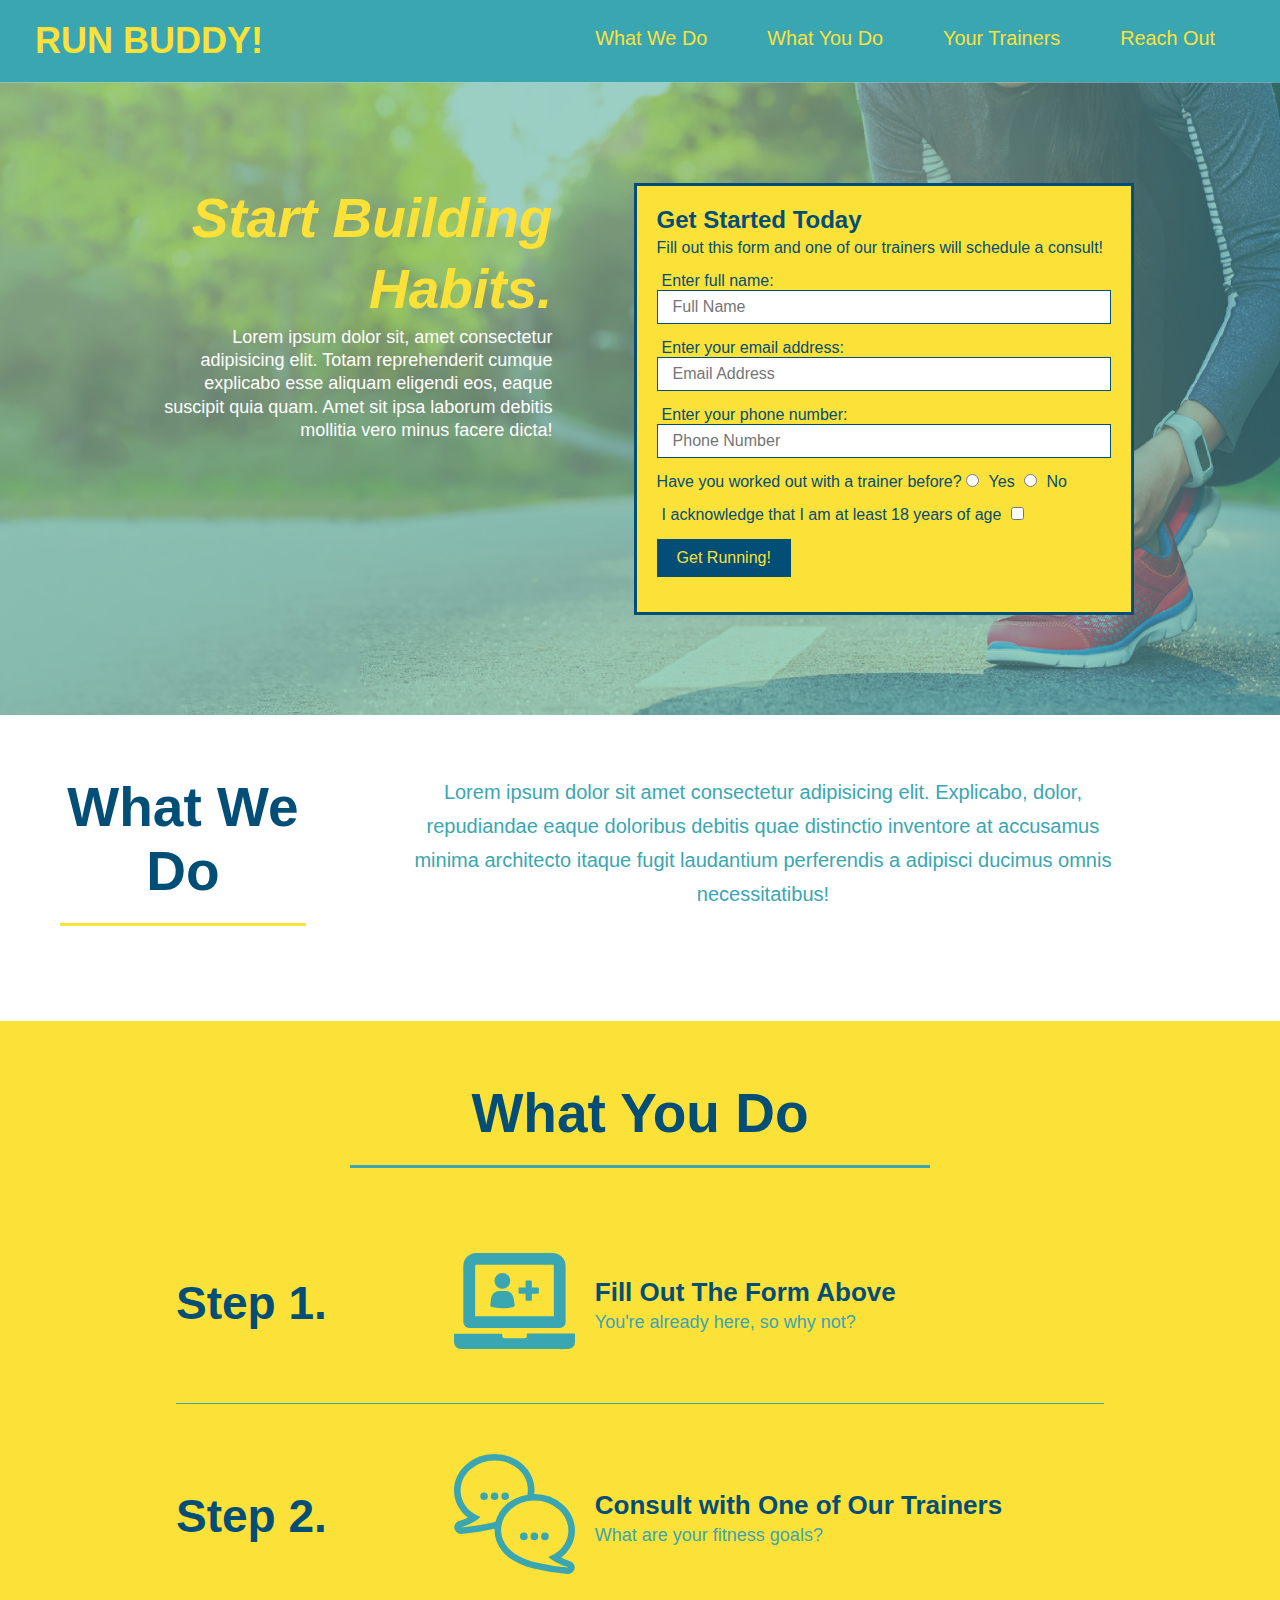
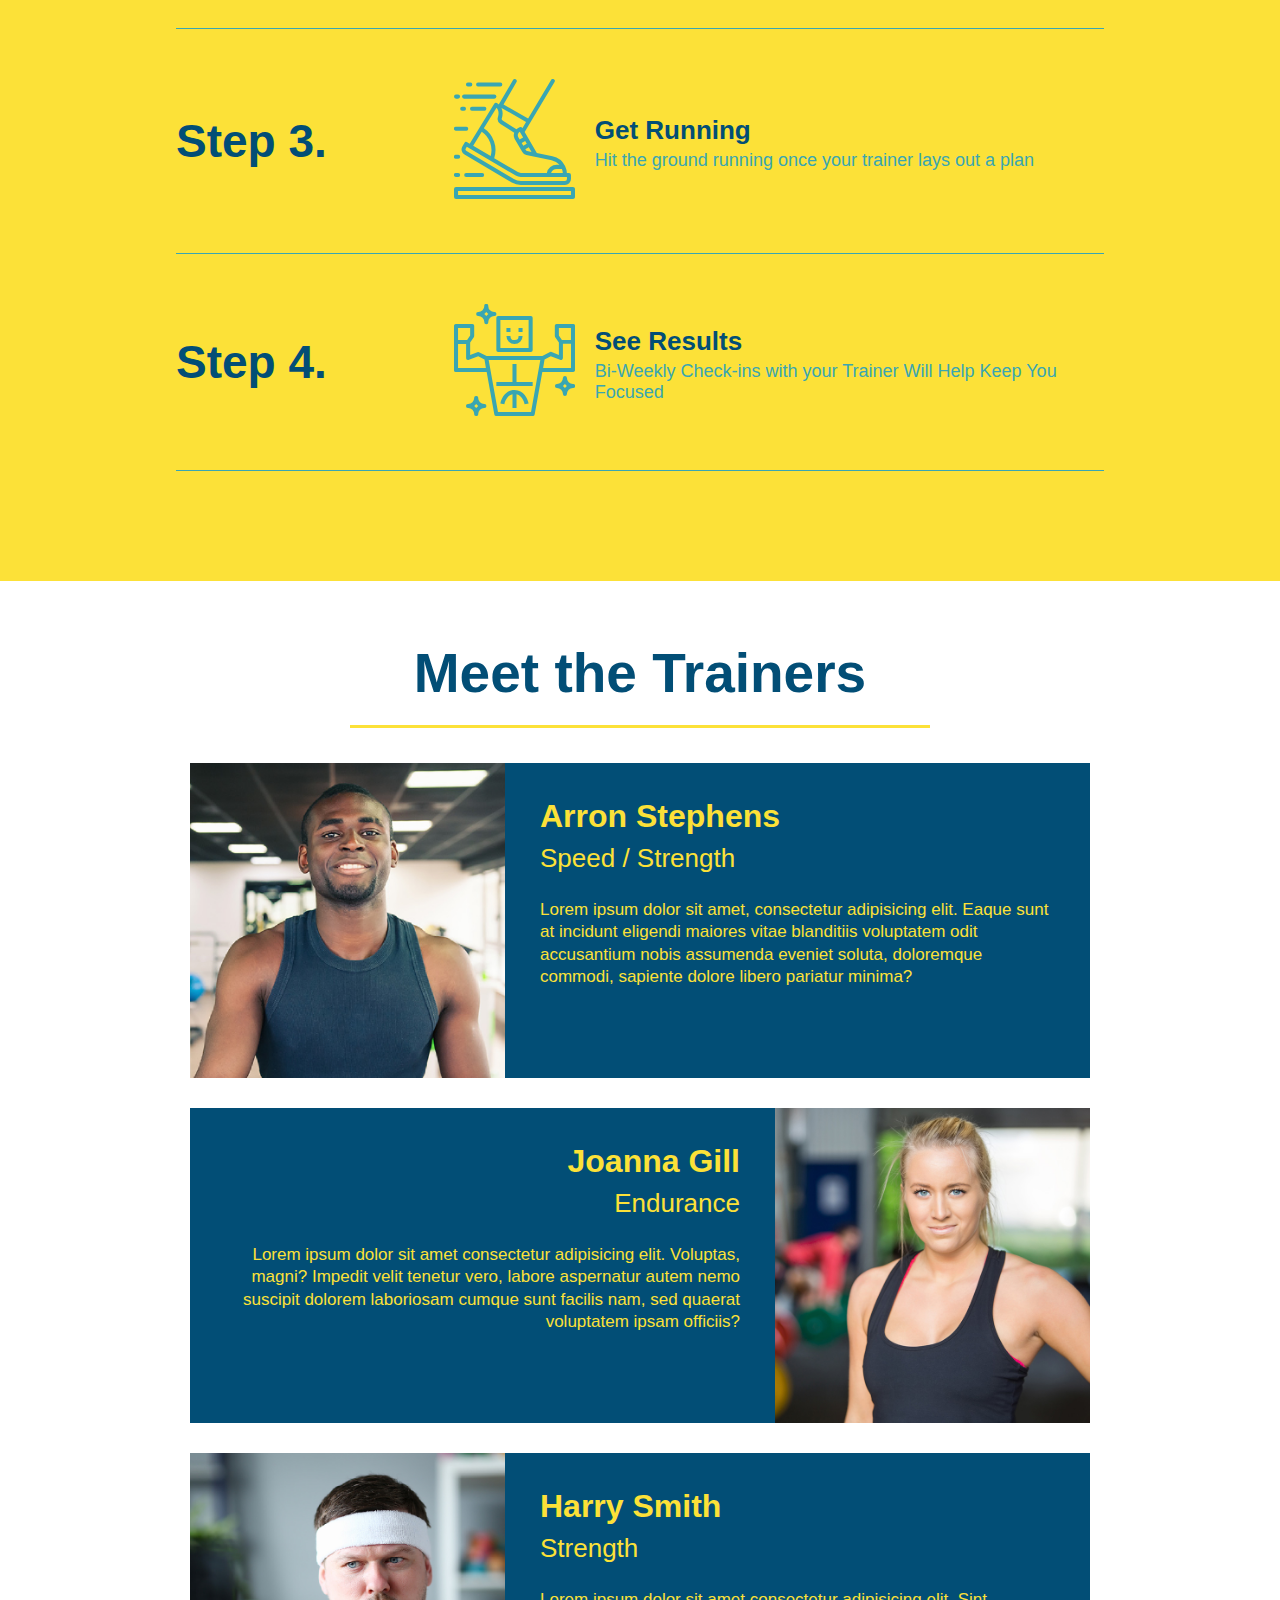
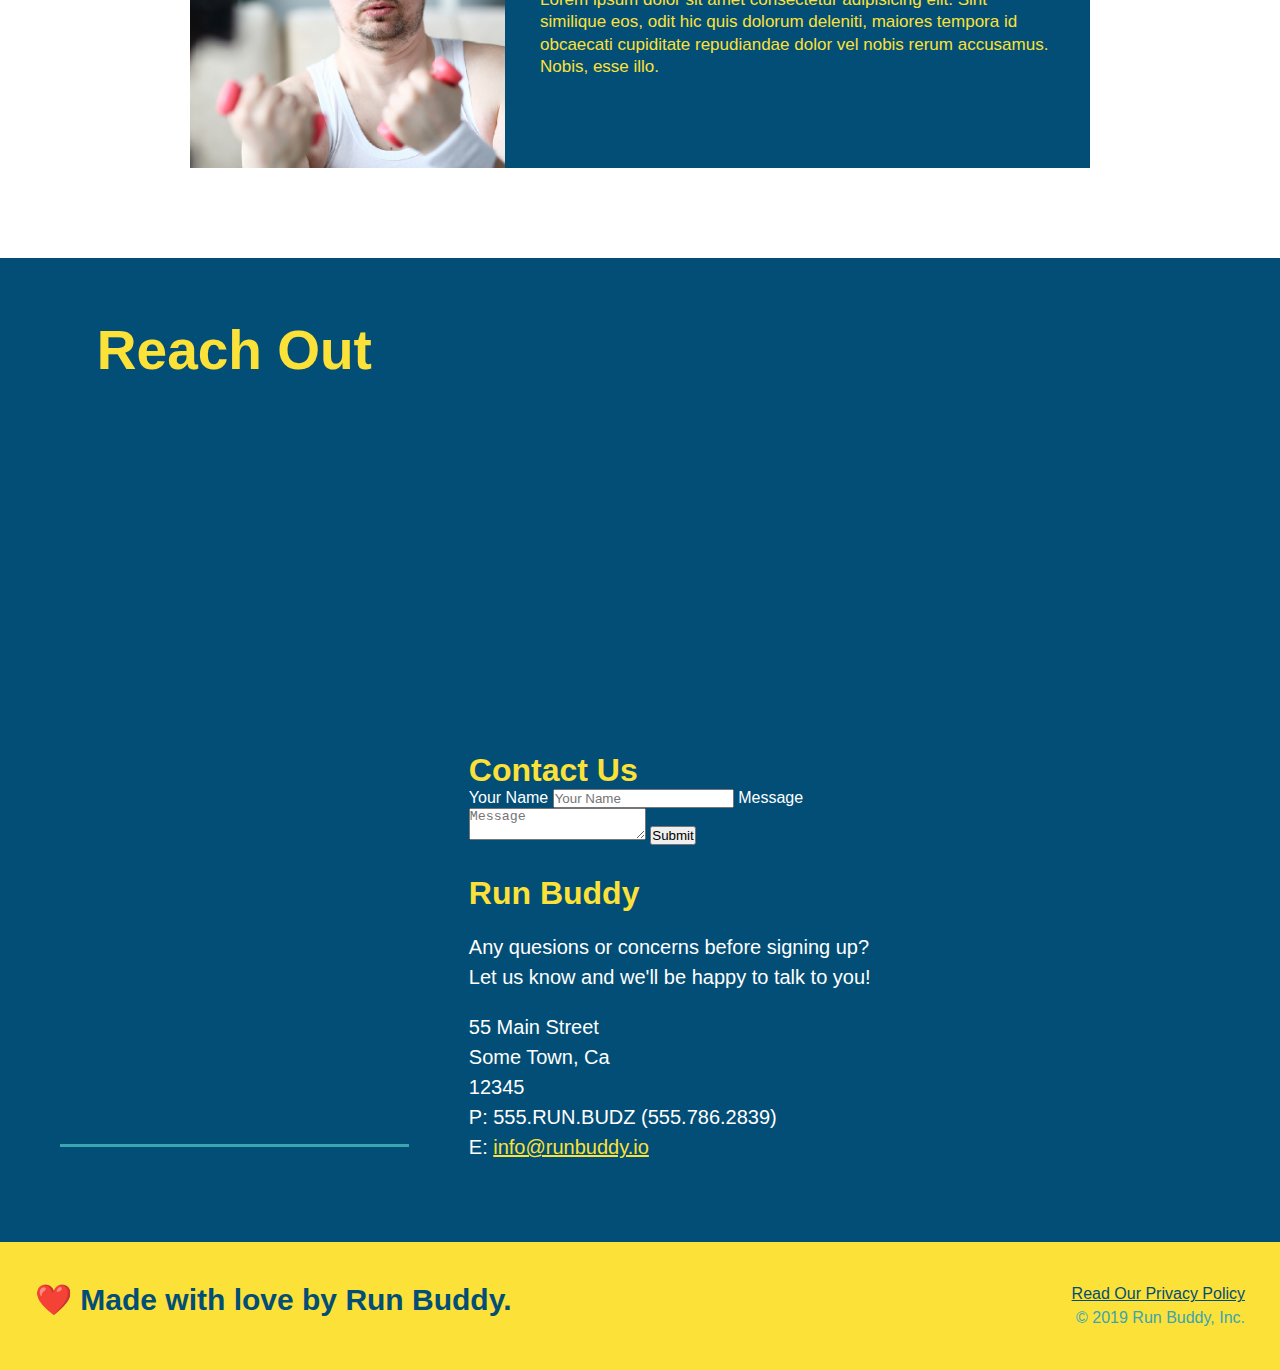
==== commit 9ba4c7ae: "add flexbox to the steps" ====
--- a/index.html
+++ b/index.html
@@ -87,30 +87,59 @@
         <section id="what-you-do" class="steps">
             <div class="flex-row">    
                 <h2 class="section-title secondary-border">What You Do</h2>
-                    <div>
-                        <img src="./assets/images/step-1.svg" alt="" />
-                        <h3>Step 1: <span>Fill Out the Form Above</span></h3>
-                        <p>You're already here, so why not?</p>
-                    </div>
-
-                    <div>
-                        <img src="./assets/images/step-2.svg" alt="" />
-                        <h3>Step 2: <span>Consult with One of Our Trainers</span></h3>
-                        <p>What are your fitness goals?</p>
-                    </div>
-
-                    <div>
-                        <img src="./assets/images/step-3.svg" alt="" />
-                        <h3>Step 3: <span>Get Running</span></h3>
-                        <p>Hit the ground running once your trainer lays out your plan</p>
-                    </div>
-
-                    <div>
-                        <img src="./assets/images/step-4.svg" alt ="" />
-                        <h3>Step 4: <span>See Results</span></h3>
-                        <p>Bi-Weekly Check-ins with your Trainer will Help you Keep Focused</p>
-                    </div>
-            </div>
+            </div>
+                    
+            <div class="step">
+                        <h3>Step 1.</h3>
+                        <div class="step-info">
+                            <div class="step-img">
+                                <img src="./assets/images/step-1.svg" alt="" />
+                            </div>
+                            <div class="step-text">
+                                <h4>Fill Out The Form Above</h4>
+                                <p>You're already here, so why not?</p>
+                            </div>
+                        </div>
+                    </div>
+
+            <div class="step">
+                        <h3>Step 2.</h3>
+                        <div class="step-info">
+                            <div class="step-img">
+                                <img src="./assets/images/step-2.svg" alt="" />
+                            </div>
+                            <div class="step-text">    
+                                <h4>Consult with One of Our Trainers</h4>
+                                <p>What are your fitness goals?</p>
+                            </div>
+                        </div>
+                    </div>
+
+            <div class="step">
+                        <h3>Step 3.</h3>
+                        <div class="step-info">
+                            <div class="step-img">
+                                <img src="./assets/images/step-3.svg" alt="" />
+                            </div>
+                            <div class="step-text">
+                                <h4>Get Running</h4>
+                                <p>Hit the ground running once your trainer lays out a plan</p>
+                            </div>
+                        </div>
+                    </div>
+
+            <div class="step">
+                        <h3>Step 4.</h3>
+                        <div class="step-info">
+                            <div class="step-img">
+                                <img src="./assets/images/step-4.svg" alt="" />
+                            </div>
+                            <div class="step-text">
+                                <h4>See Results</h4>
+                                <p>Bi-Weekly Check-ins with your Trainer Will Help Keep You Focused</p>
+                            </div>
+                        </div>
+                    </div>
         </section>
 
         <!--Meet the Trainers-->
--- a/assets/css/style.css
+++ b/assets/css/style.css
@@ -178,28 +178,51 @@
     border-color: #39a6b2;
 }
 
-.steps div {
-    margin-bottom: 80px;
-}
-
-.steps img{
-    width: 15%;
-    margin: 10px 0;
-}
-
-.steps h3 {
+.step {
+    margin: 50px auto;
+    padding-bottom: 50px;
+    width: 80%;
+    border-bottom: 1px solid #39a6b2;
+    display: flex;
+    flex-wrap: wrap;
+    align-items: center;
+    justify-content: space-between;
+}
+.step h3 {
     color: #024e76;
     font-size: 46px;
-    margin-top: 10px;
-}
-
-.steps p {
+    flex: 1 30%;
+}
+
+.step-text p {
     color: #39a6b2;
-    font-size: 23px;
-}
-
-.steps span{
-    font-size: 38px;
+    font-size: 18px;
+}
+
+.step-text h4{
+    font-size: 26px;
+    line-height: 1.5;
+    color: #024e76;
+}
+
+.step-info{
+    flex: 2 70%;
+    display: flex;
+    flex-wrap: wrap;
+    align-items: center;
+}
+
+.step-img{
+    flex: 1 12%;
+    margin-right: 20px;
+}
+
+.step-text{
+    flex: 12;
+}
+
+.step-img img{
+    max-width: 100%;
 }
 
 .trainers {
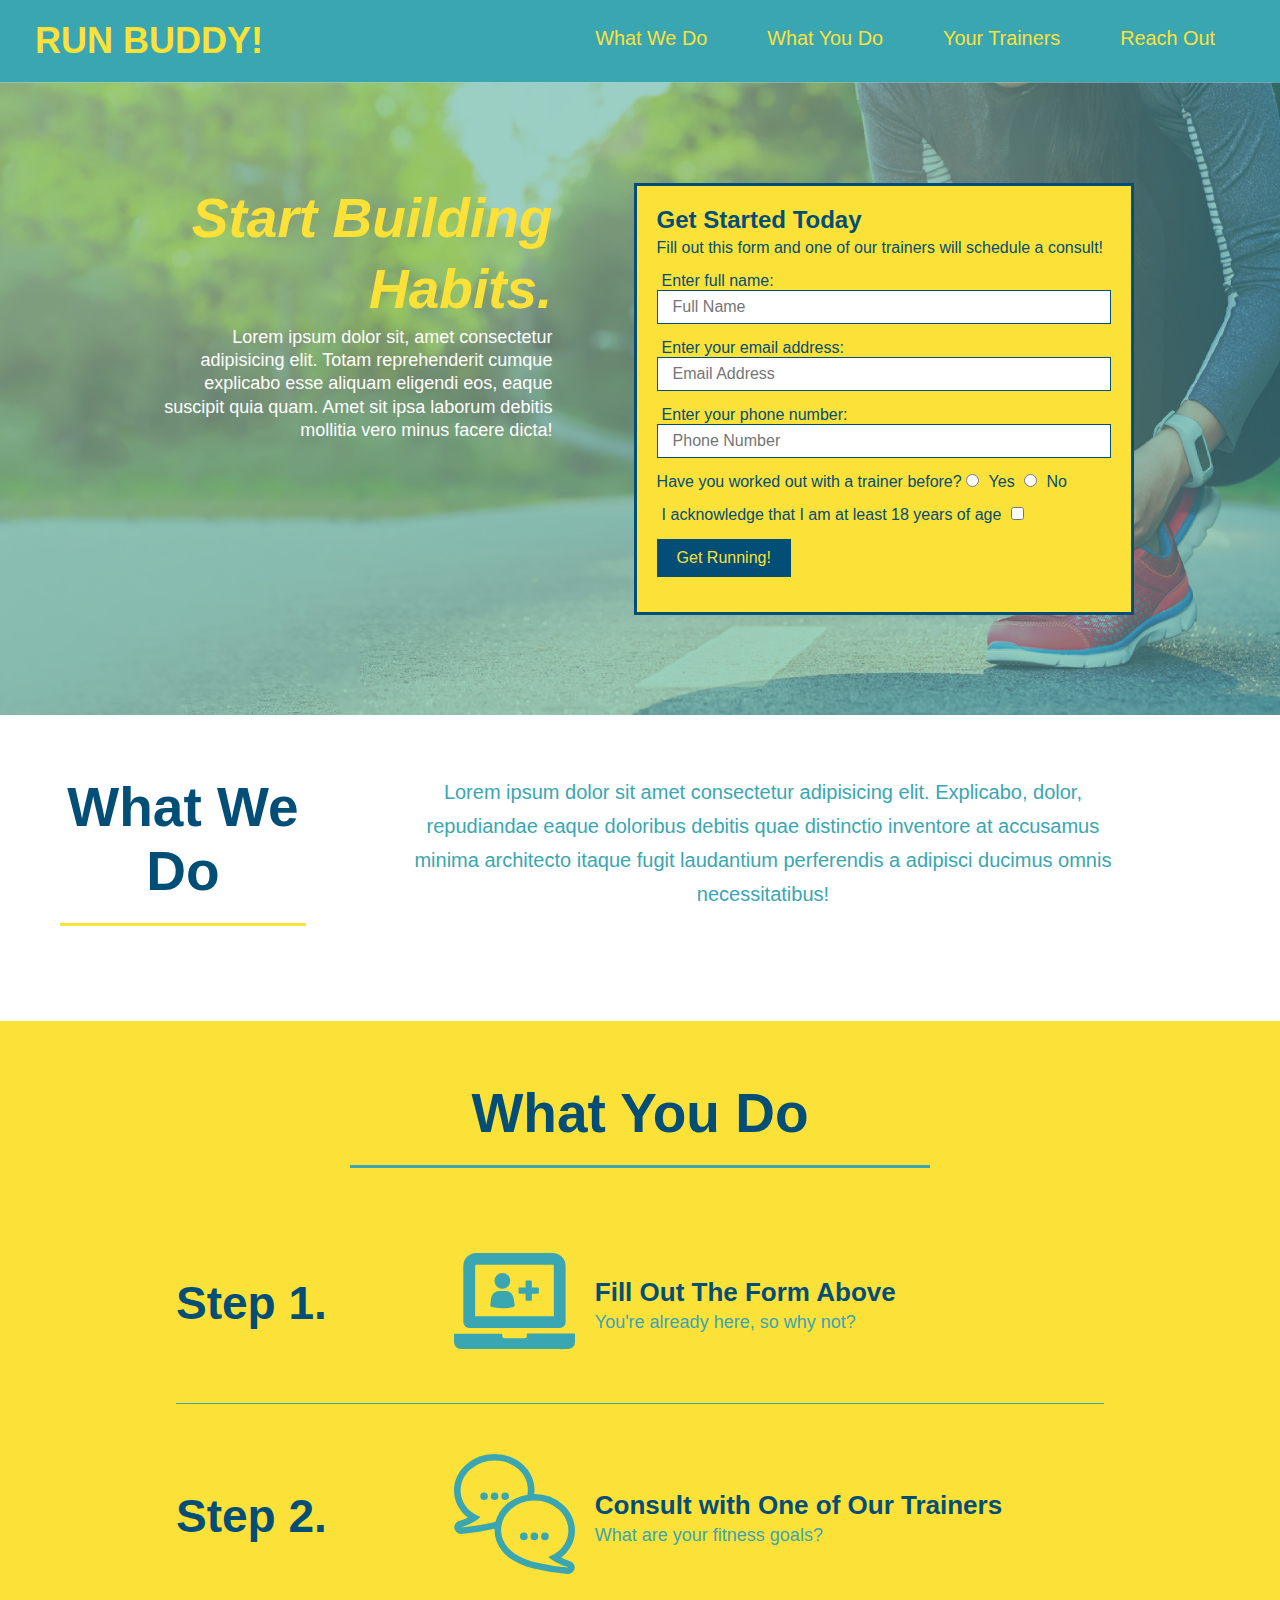
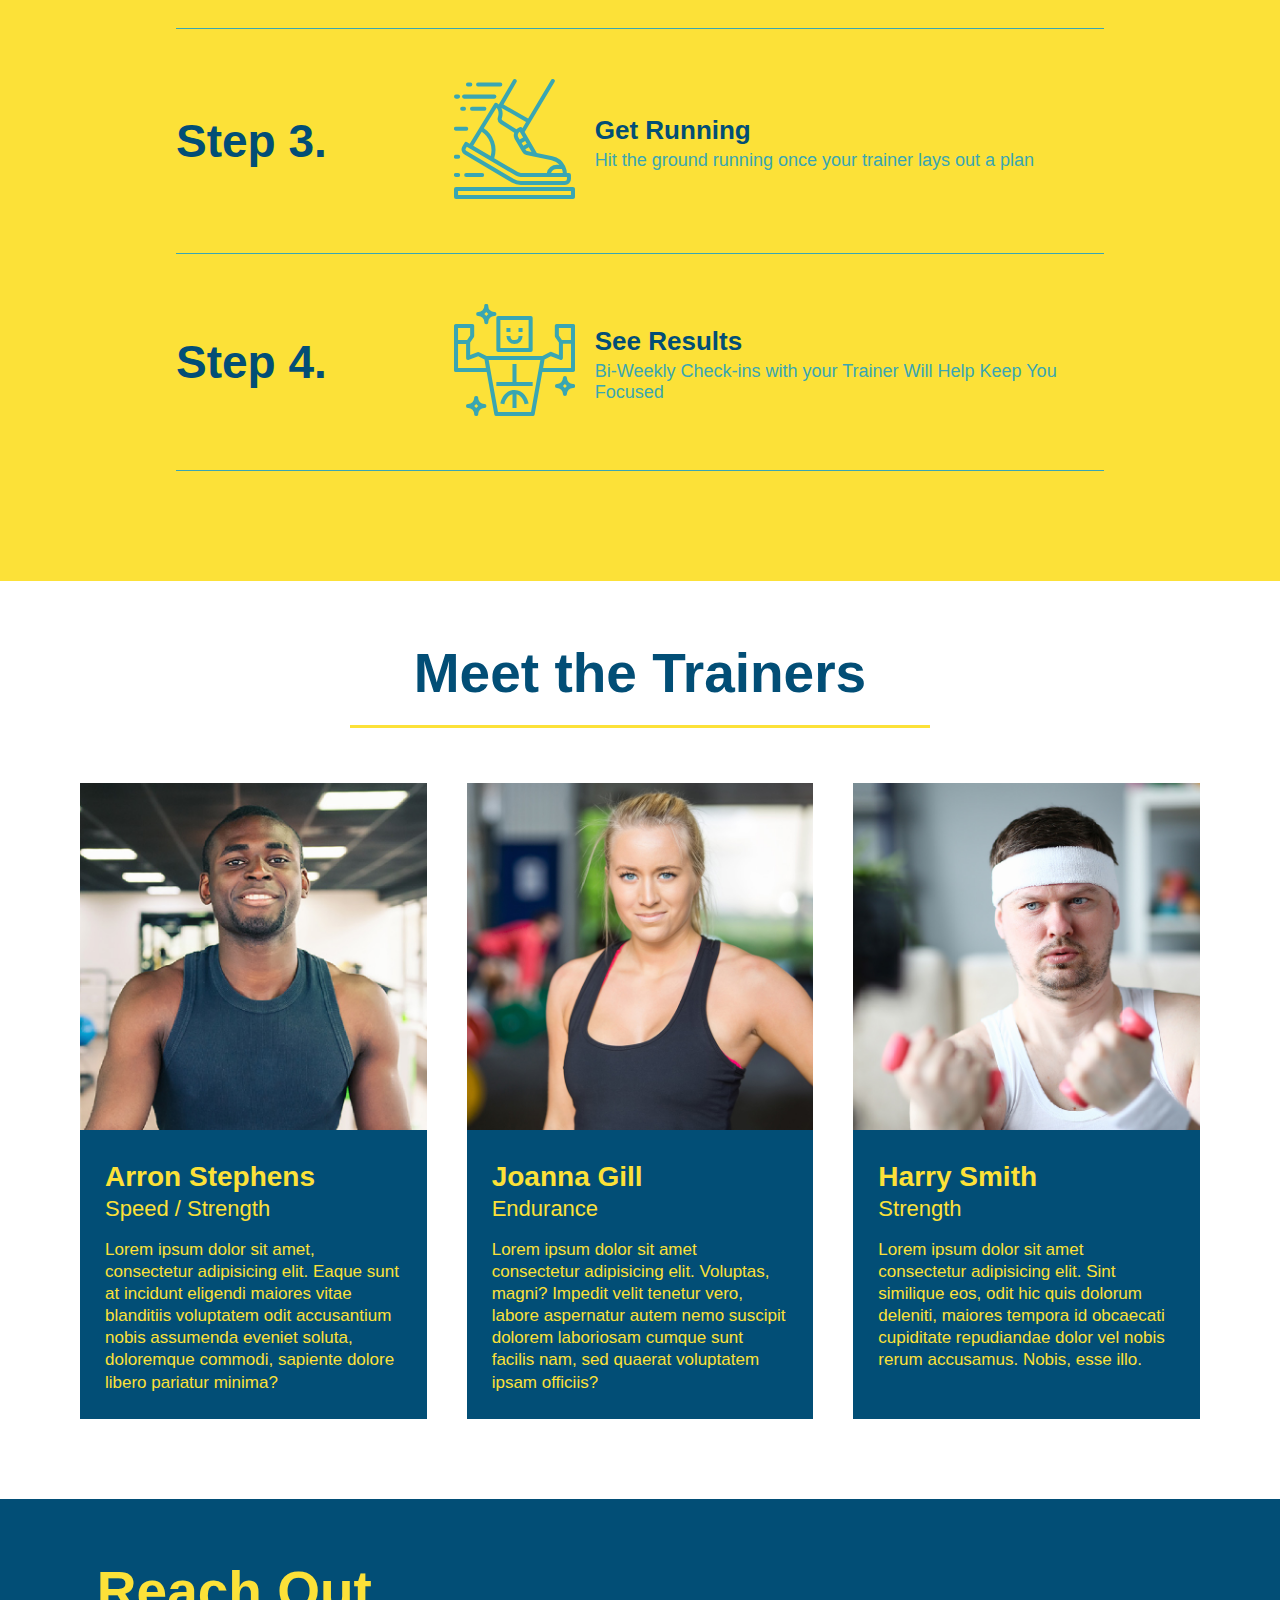
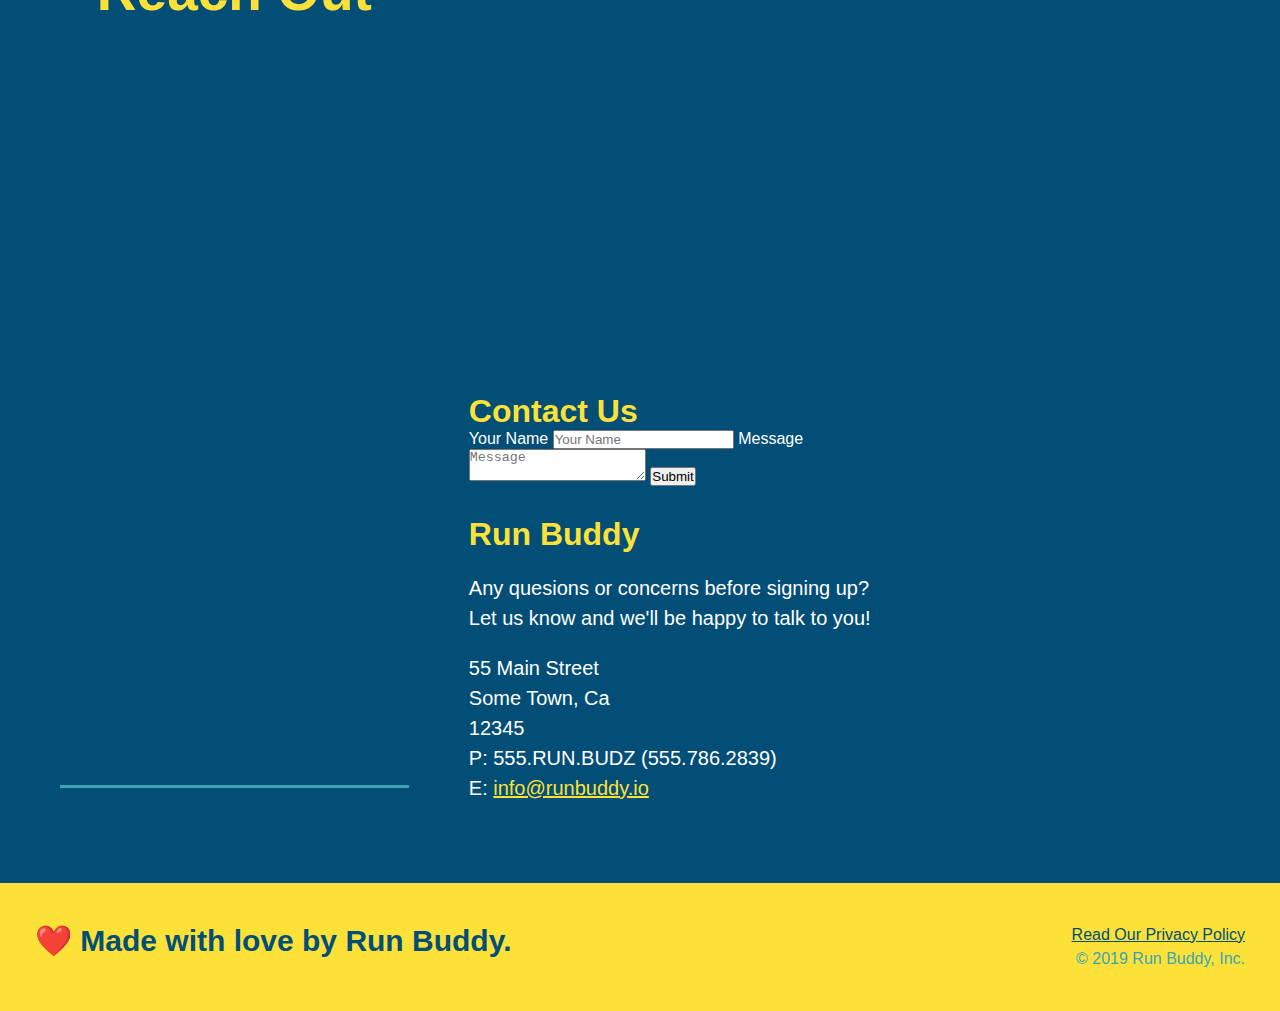
==== commit 658ba174: "add flexbox to the trainers" ====
--- a/index.html
+++ b/index.html
@@ -143,45 +143,51 @@
         </section>
 
         <!--Meet the Trainers-->
-        <section id="your-trainers" class="trainers">
+        <section id="your-trainers">
             <div class="flex-row">  
                 <h2 class="section-title primary-border">
                     Meet the Trainers
                 </h2>
             </div>
-            <!--First Trainer-->
-            <article class="trainer">
-                <img src="./assets/images/trainer-1.jpg" alt="Arron Stephens in his workout clothes, ready to pump iron"/>
-                <div class="trainer-bio text-left">
-                    <h3>Arron Stephens</h3>
-                    <h4>Speed / Strength</h4>
-                    <P>
-                        Lorem ipsum dolor sit amet, consectetur adipisicing elit. Eaque sunt at incidunt eligendi maiores vitae blanditiis voluptatem odit accusantium nobis assumenda eveniet soluta, doloremque commodi, sapiente dolore libero pariatur minima?
-                    </P>
-                </div>
-            </article>
-            <!--Second Trainer-->
-            <article class="trainer">
-                <div class="trainer-bio text-right">
-                    <h3>Joanna Gill</h3>
-                    <h4>Endurance</h4>
-                    <p>
-                        Lorem ipsum dolor sit amet consectetur adipisicing elit. Voluptas, magni? Impedit velit tenetur vero, labore aspernatur autem nemo suscipit dolorem laboriosam cumque sunt facilis nam, sed quaerat voluptatem ipsam officiis?
-                    </p>
-                </div>
-                <img src="./assets/images/trainer-2.jpg" alt="Joanna Gill cooling off after a workout" />
-            </article>
-            <!--Third Trainer-->
-            <article class="trainer">
-                <img src="./assets/images/trainer-3.jpg" alt="Harry Smith wearing a headband and lifting comically small pink weights" />
-                <div class="trainer-bio text-left">
-                    <h3>Harry Smith</h3>
-                    <h4>Strength</h4>
-                    <p>
-                        Lorem ipsum dolor sit amet consectetur adipisicing elit. Sint similique eos, odit hic quis dolorum deleniti, maiores tempora id obcaecati cupiditate repudiandae dolor vel nobis rerum accusamus. Nobis, esse illo.
-                    </p>
-                </div>
-            </article>
+            <div class="trainers">
+                
+                <!--First Trainer-->
+                <article class="trainer">
+                    <img src="./assets/images/trainer-1.jpg" alt="Arron Stephens in his workout clothes, ready to pump iron"/>
+                    <div class="trainer-bio">
+                        <h3 class="trainer-name">Arron Stephens</h3>
+                        <h4 class="trainer-role">Speed / Strength</h4>
+                        <P>
+                            Lorem ipsum dolor sit amet, consectetur adipisicing elit. Eaque sunt at incidunt eligendi maiores vitae blanditiis voluptatem odit accusantium nobis assumenda eveniet soluta, doloremque commodi, sapiente dolore libero pariatur minima?
+                        </P>
+                    </div>
+                </article>
+                
+                <!--Second Trainer-->
+                <article class="trainer">
+                    <img src="./assets/images/trainer-2.jpg" alt="Joanna Gill cooling off after a workout" />
+                    <div class="trainer-bio">
+                        <h3 class="trainer-name">Joanna Gill</h3>
+                        <h4 class="trainer-role">Endurance</h4>
+                        <p>
+                            Lorem ipsum dolor sit amet consectetur adipisicing elit. Voluptas, magni? Impedit velit tenetur vero, labore aspernatur autem nemo suscipit dolorem laboriosam cumque sunt facilis nam, sed quaerat voluptatem ipsam officiis?
+                        </p>
+                    </div>
+                </article>
+                
+                <!--Third Trainer-->
+                <article class="trainer">
+                    <img src="./assets/images/trainer-3.jpg" alt="Harry Smith wearing a headband and lifting comically small pink weights" />
+                    <div class="trainer-bio">
+                        <h3 class="trainer-name">Harry Smith</h3>
+                        <h4 class="trainer-role">Strength</h4>
+                        <p>
+                            Lorem ipsum dolor sit amet consectetur adipisicing elit. Sint similique eos, odit hic quis dolorum deleniti, maiores tempora id obcaecati cupiditate repudiandae dolor vel nobis rerum accusamus. Nobis, esse illo.
+                        </p>
+                    </div>
+                </article>
+            
+            </div>
         </section>
 
         <!--Reach Out-->
--- a/assets/css/style.css
+++ b/assets/css/style.css
@@ -226,25 +226,26 @@
 }
 
 .trainers {
-
+    width: 100%;
+    margin: 0 auto;
+    display: flex;
+    flex-wrap: wrap;
+    justify-content: space-around;
 }
 
 .trainer {
-    width: 900px;
-    margin: 0 auto 30px auto;
+    margin: 20px;
     background: #024e76;
     color: #fce138;
-    overflow: auto;
+    flex: 1;
 }
 
 .trainer img{
-    width: 35%;
-    float: left;
+    width: 100%;
 }
 .trainer-bio{
-    padding: 35px;
-    float: left;
-    width: 65%;
+    padding: 25px;
+    line-height: 1.3;
 }
 
 .text-left{
@@ -260,19 +261,17 @@
 }
 
 .trainer-bio h3{
-    font-size: 32px;
-    margin-bottom: 8px;
+    font-size: 28px;
 }
 
 .trainer-bio h4{
     font-weight: lighter;
-    font-size: 26px;
-    margin-bottom: 25px;
+    font-size: 22px;
+    margin-bottom: 15px;
 }
 
 .trainer-bio p{
     font-size: 17px;
-    line-height: 1.3;
 }
 
 .contact {
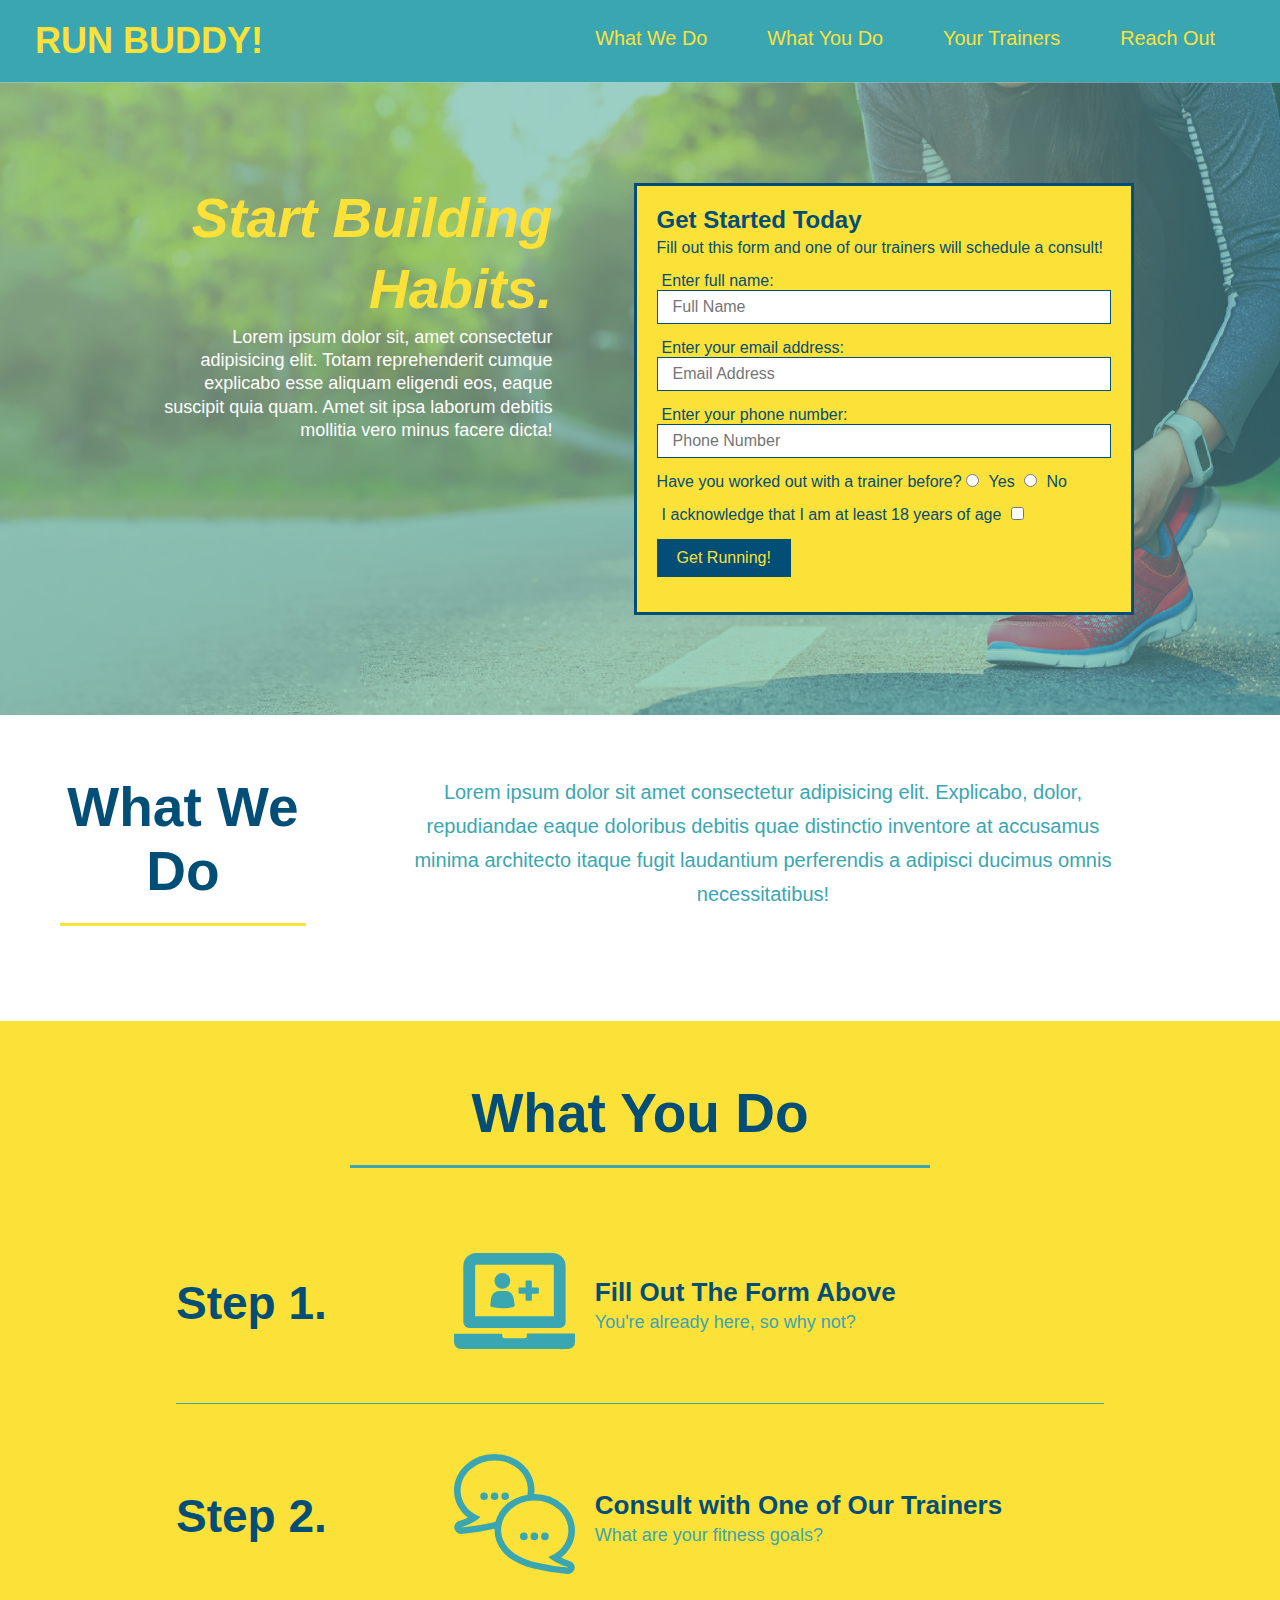
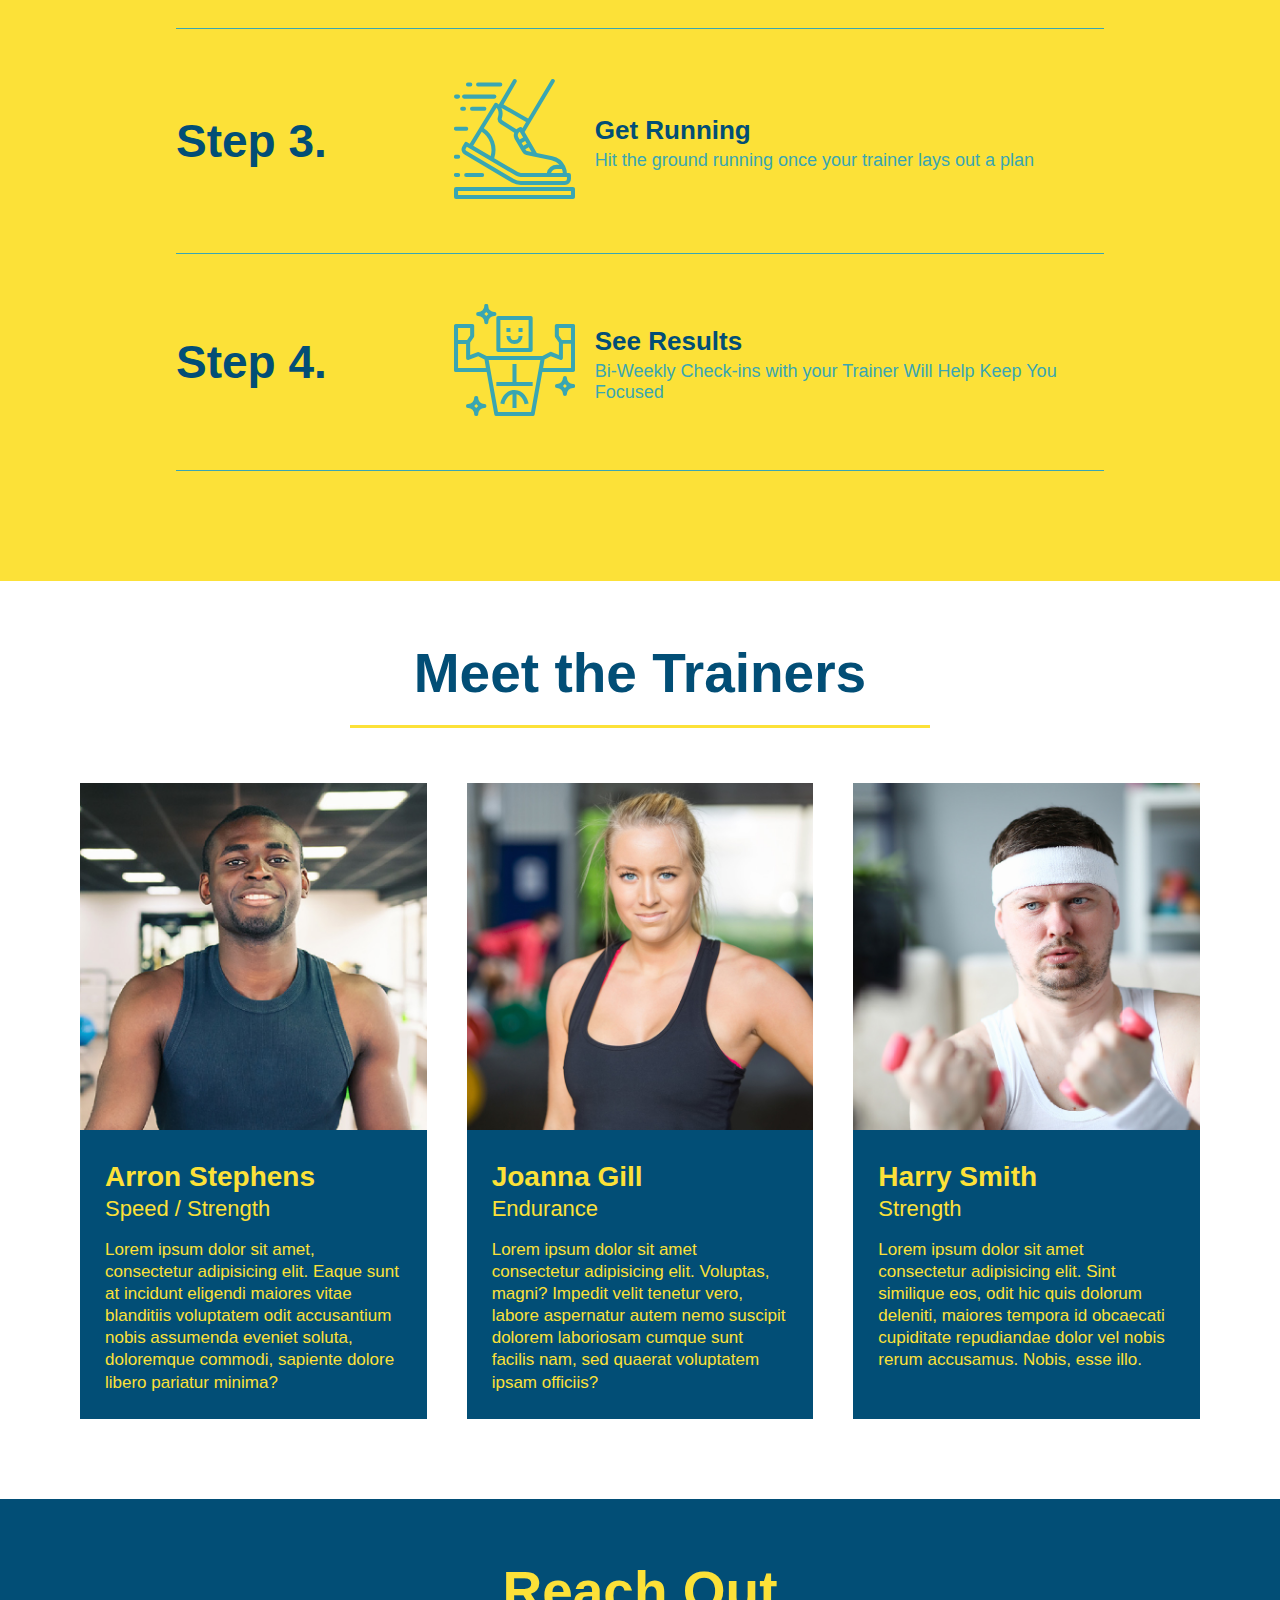
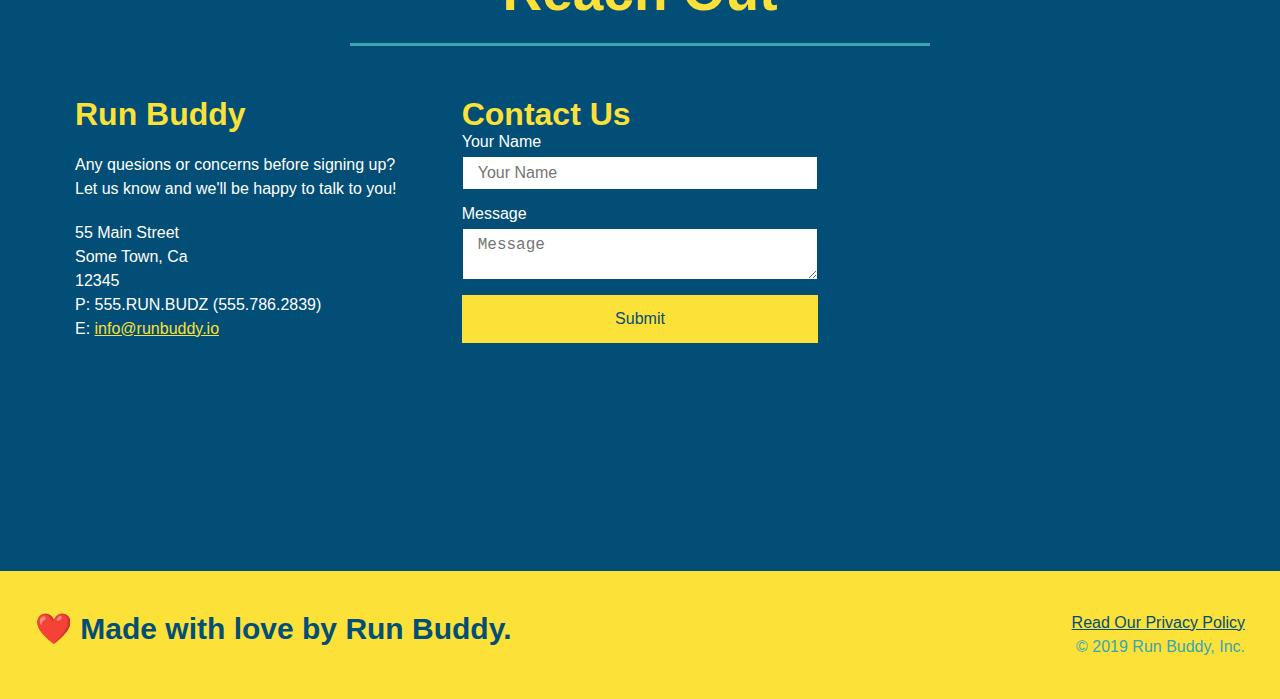
==== commit 10dbce00: "add flexbox to reach out" ====
--- a/index.html
+++ b/index.html
@@ -194,22 +194,10 @@
         <section id="reach-out" class="contact">
             <div class="flex-row">
                 <h2 class="section-title secondary-border">Reach Out</h2>
+            </div>
                     <div class="contact-info">
-                        <iframe src="https://www.google.com/maps/embed?pb=!1m18!1m12!1m3!1d12879.230497301587!2d-86.73318545970854!3d36.195560182796086!2m3!1f0!2f0!3f0!3m2!1i1024!2i768!4f13.1!3m3!1m2!1s0x8864686b1f94c43b%3A0xccc7f3c632ee2584!2s1614%20Porter%20Rd%2C%20Nashville%2C%20TN%2037206!5e0!3m2!1sen!2sus!4v1639588652568!5m2!1sen!2sus" 
-                        style="border:0;" allowfullscreen="" loading="lazy">
-                        </iframe>              
-                        <div class="contact-form">
-                            <h3>Contact Us</h3>
-                            <form>
-                                <label for="contact-name">Your Name</label>
-                                <input type="text" id="contact-name" placeholder="Your Name"/>
-
-                                <label for="contact-message">Message</label>
-                                <textarea id="contact-message" placeholder="Message"></textarea>
-
-                                <button type="submit">Submit</button>
-                            </form>
-                        </div>
+
+                        <!--Contact Info-->
                         <div>
                             <h3>Run Buddy</h3>
                             <p>
@@ -224,9 +212,27 @@
                                 P: 555.RUN.BUDZ (555.786.2839)<br />
                                 E: <a href="mailto:info@runbuddy.io">info@runbuddy.io</a>
                             </address>
-                        </div>
-                    </div>
-            </div>
+                        </div>              
+                        
+                        <!--Contact Form-->
+                        <div class="contact-form">
+                            <h3>Contact Us</h3>
+                            <form>
+                                <label for="contact-name">Your Name</label>
+                                <input type="text" id="contact-name" placeholder="Your Name"/>
+
+                                <label for="contact-message">Message</label>
+                                <textarea id="contact-message" placeholder="Message"></textarea>
+
+                                <button type="submit">Submit</button>
+                            </form>
+                        </div>
+                        
+                        <!--Map Embed-->
+                        <iframe src="https://www.google.com/maps/embed?pb=!1m18!1m12!1m3!1d12879.230497301587!2d-86.73318545970854!3d36.195560182796086!2m3!1f0!2f0!3f0!3m2!1i1024!2i768!4f13.1!3m3!1m2!1s0x8864686b1f94c43b%3A0xccc7f3c632ee2584!2s1614%20Porter%20Rd%2C%20Nashville%2C%20TN%2037206!5e0!3m2!1sen!2sus!4v1639588652568!5m2!1sen!2sus" 
+                        style="border:0;" allowfullscreen="" loading="lazy">
+                        </iframe>
+                    </div>
         </section>
 
         <!--Footer-->
--- a/assets/css/style.css
+++ b/assets/css/style.css
@@ -283,16 +283,10 @@
 }
 
 .contact-info iframe{
-    width: 400px;
     height: 400px;
 }
 
 .contact-info div{
-    width: 410px;
-    display: inline-block;
-    vertical-align: top;
-    text-align: left;
-    margin: 30px 0 0 60px;
     color: white;
 }
 
@@ -304,7 +298,7 @@
 .contact-info p, .contact-info address {
     margin: 20px 0;
     line-height: 1.5;
-    font-size: 20px;
+    font-size: 16px;
     font-style: normal;
 }
 
@@ -312,3 +306,35 @@
     color: #fce138;
 }
 
+.contact-info{
+    display: flex;
+    justify-content: space-between;
+    flex-wrap: wrap;
+}
+
+.contact-info > *{
+    flex: 1;
+    margin: 15px;
+}
+
+.contact-form input, .contact-form textarea{
+    border: 1px solid #024e76;
+    display: block;
+    padding: 7px 15px;
+    font-size: 16px;
+    color: #024e76;
+    width: 100%;
+    margin-bottom: 15px;
+    margin-top: 5px;
+}
+
+.contact-form button{
+    width: 100%;
+    border: none;
+    background: #fce138;
+    color: #024e76;
+    text-align: center; 
+    padding: 15px 0;
+    font-size: 16px;
+}
+
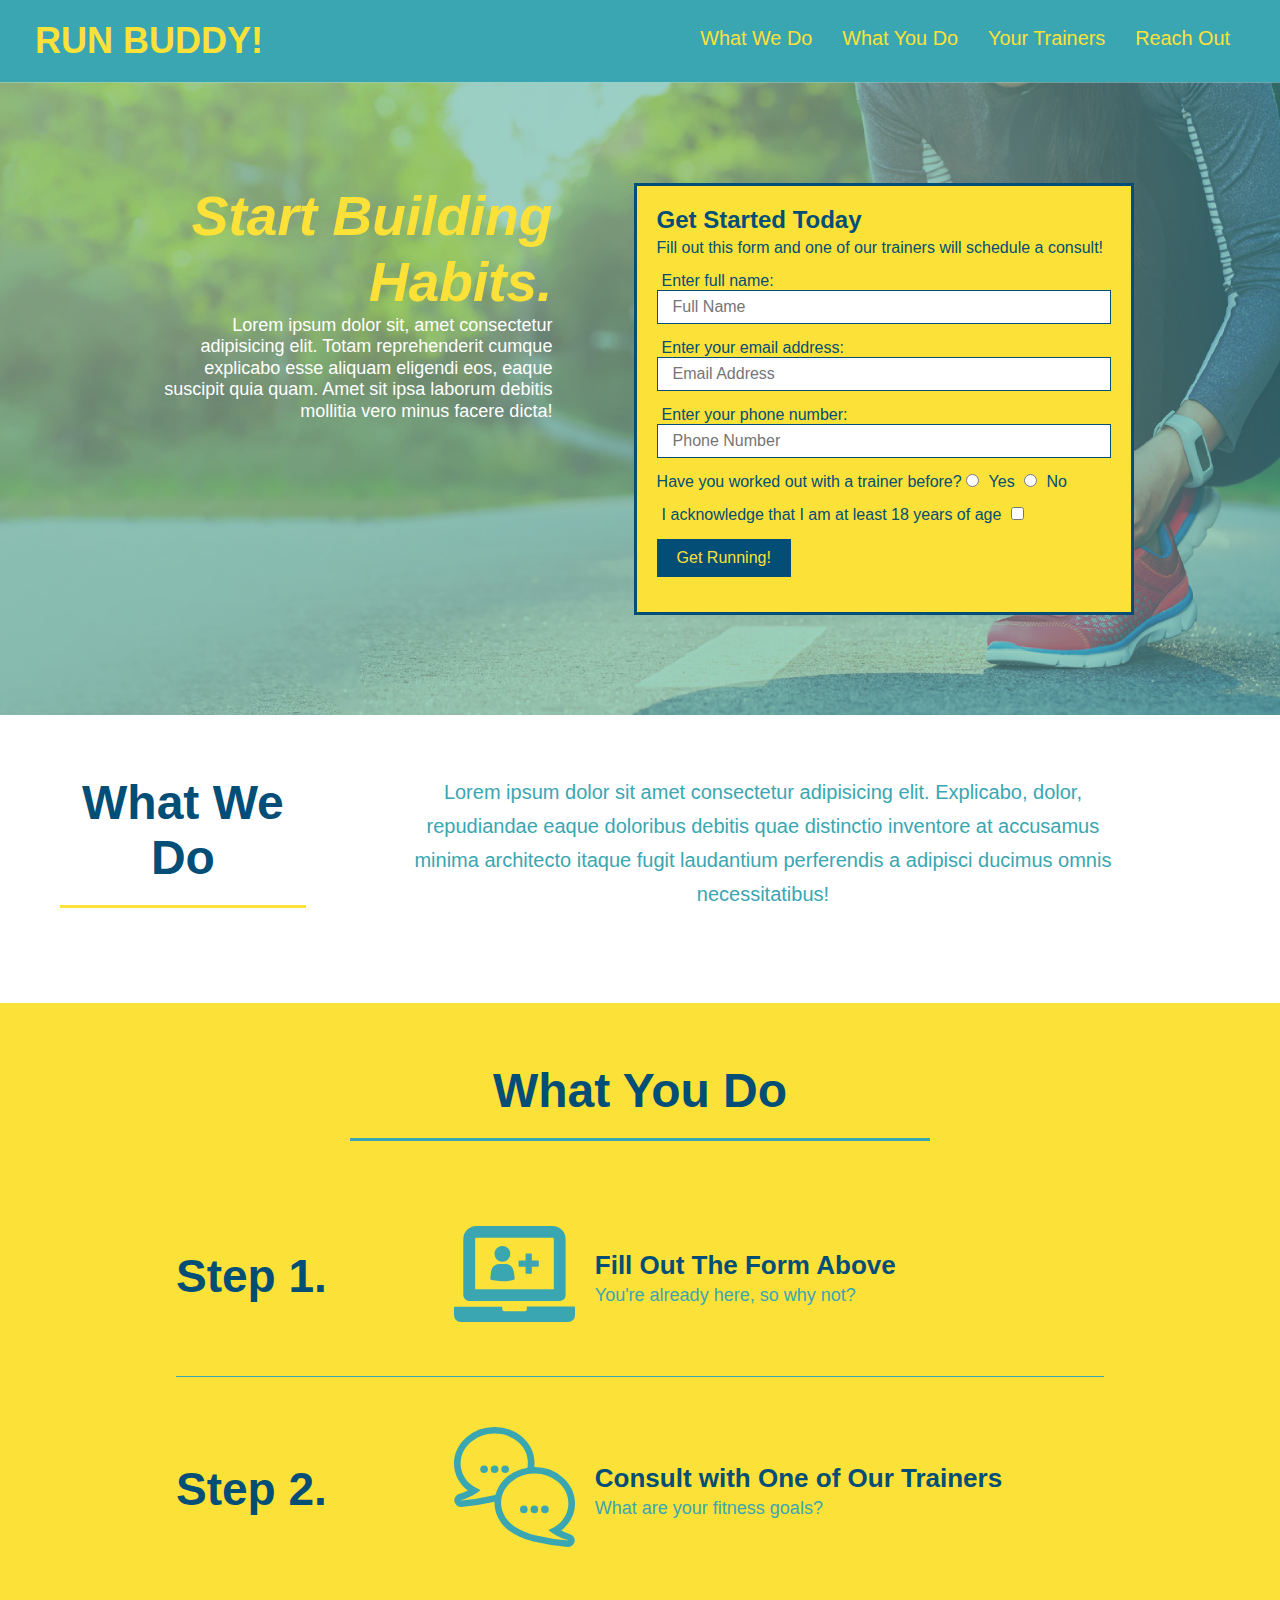
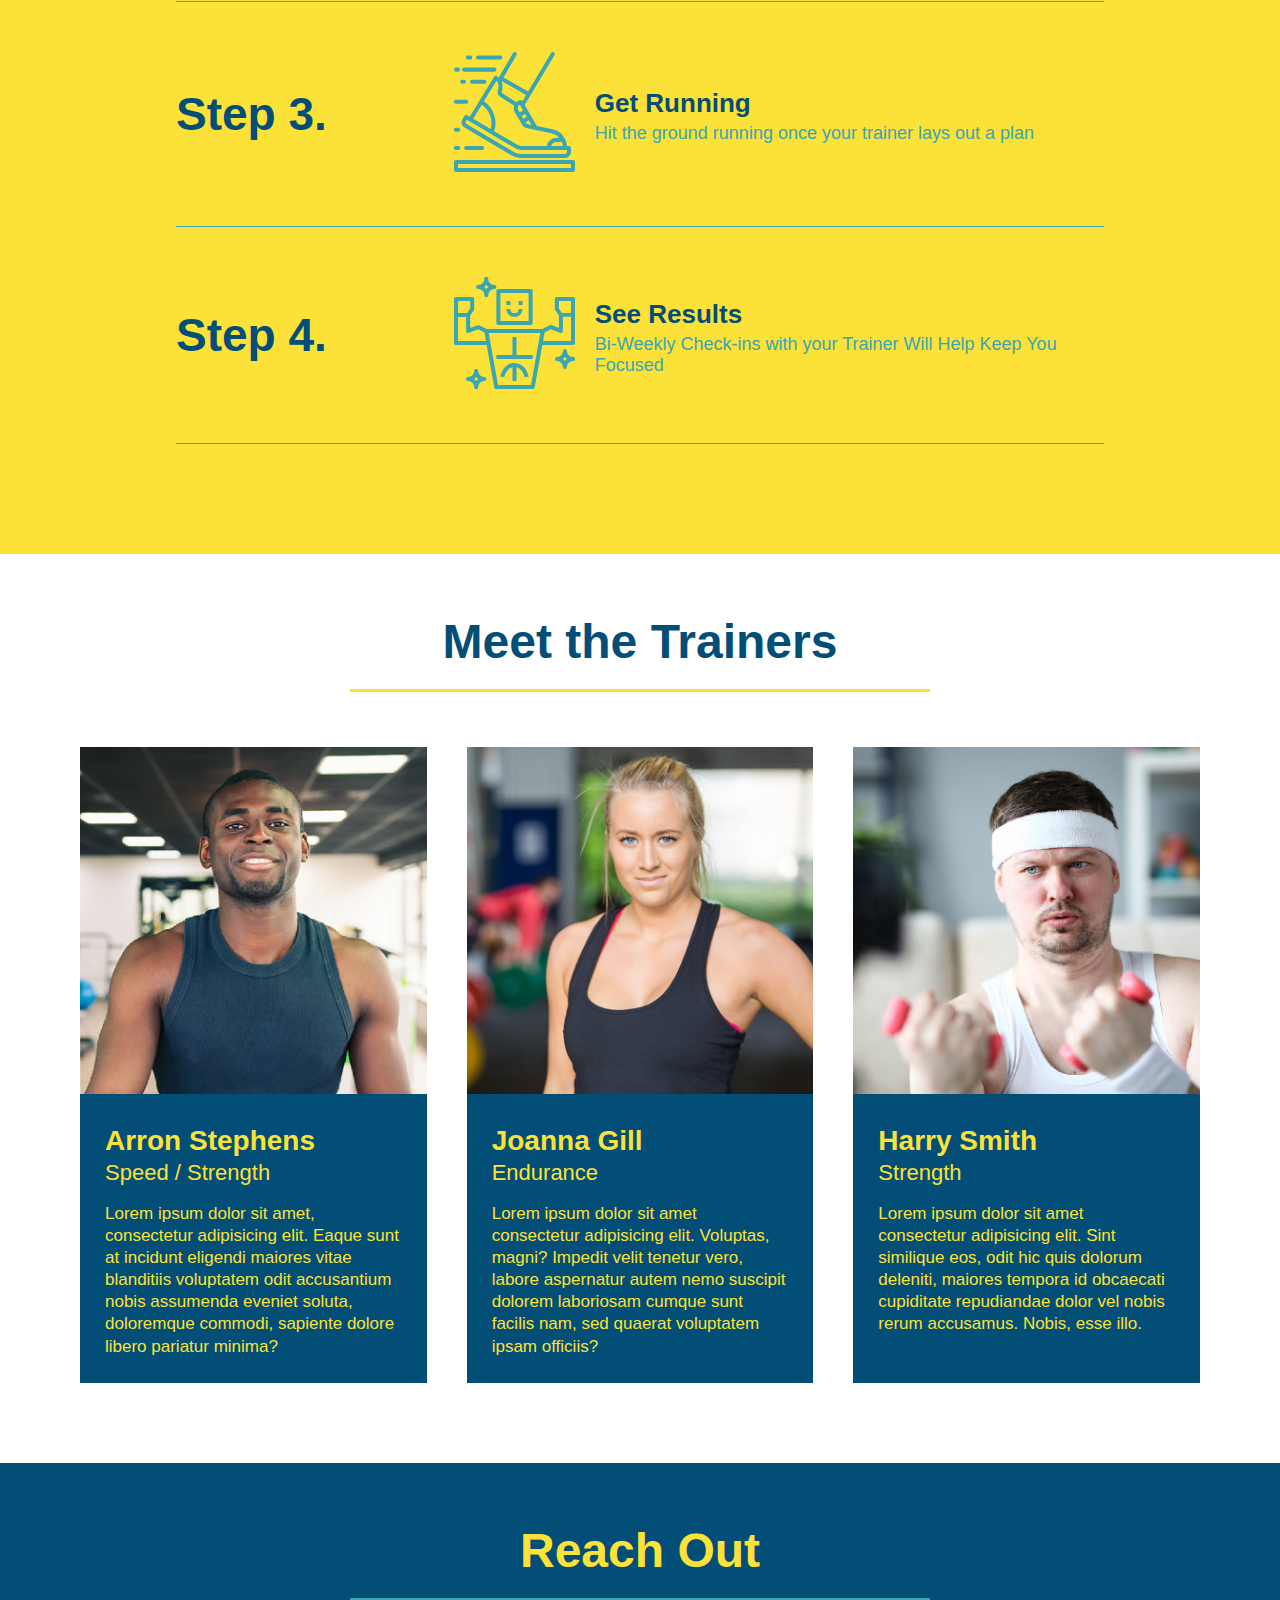
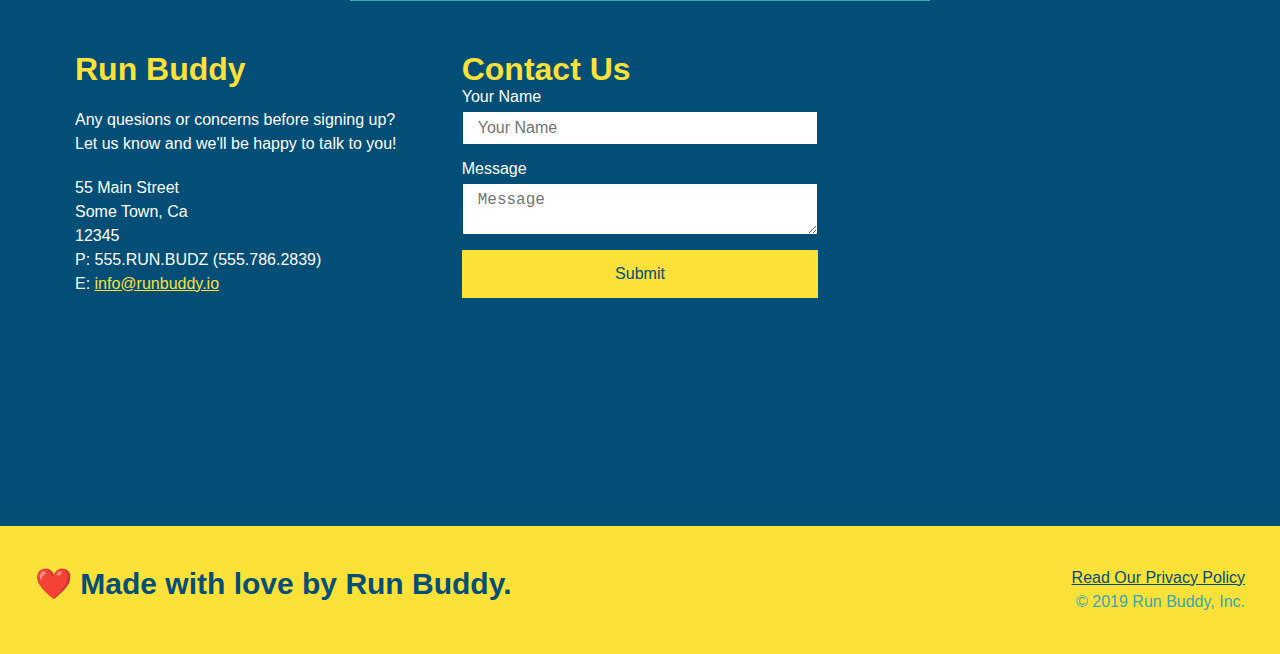
==== commit f109190e: "stared mobile adjustments" ====
--- a/index.html
+++ b/index.html
@@ -2,6 +2,7 @@
 <html lang="en">
     <head>
         <meta charset="UTF-8" />
+        <meta name="viewport" content="width=device-width, initial-scale=1.0" />
         <title>Run Buddy</title>
         <link rel="stylesheet" href="./assets/css/style.css" />
     </head>
--- a/assets/css/style.css
+++ b/assets/css/style.css
@@ -41,8 +41,8 @@
     align-items: center;
     list-style: none;
 }
-header nav li a {
-    margin: 0 30px;
+header nav ul li a {
+    padding: 10px 15px;
     font-weight: lighter;
     font-size: 1.55vw;
 }
@@ -82,6 +82,7 @@
     display: flex;
     justify-content: center;
     flex-wrap: wrap;
+    align-items: flex-start;
 }
 
 .hero-cta{
@@ -90,7 +91,7 @@
     margin: 3.5%;
     color: #fff;
     font-size: 18px;
-    line-height: 1.3;
+    line-height: 1.2;
 }
 
 .hero-cta h2{
@@ -161,7 +162,7 @@
 }
 
 .section-title {
-    font-size: 55px;
+    font-size: 48px;
     color: #024e76;
     border-bottom: 3px solid;
     padding-bottom: 20px;
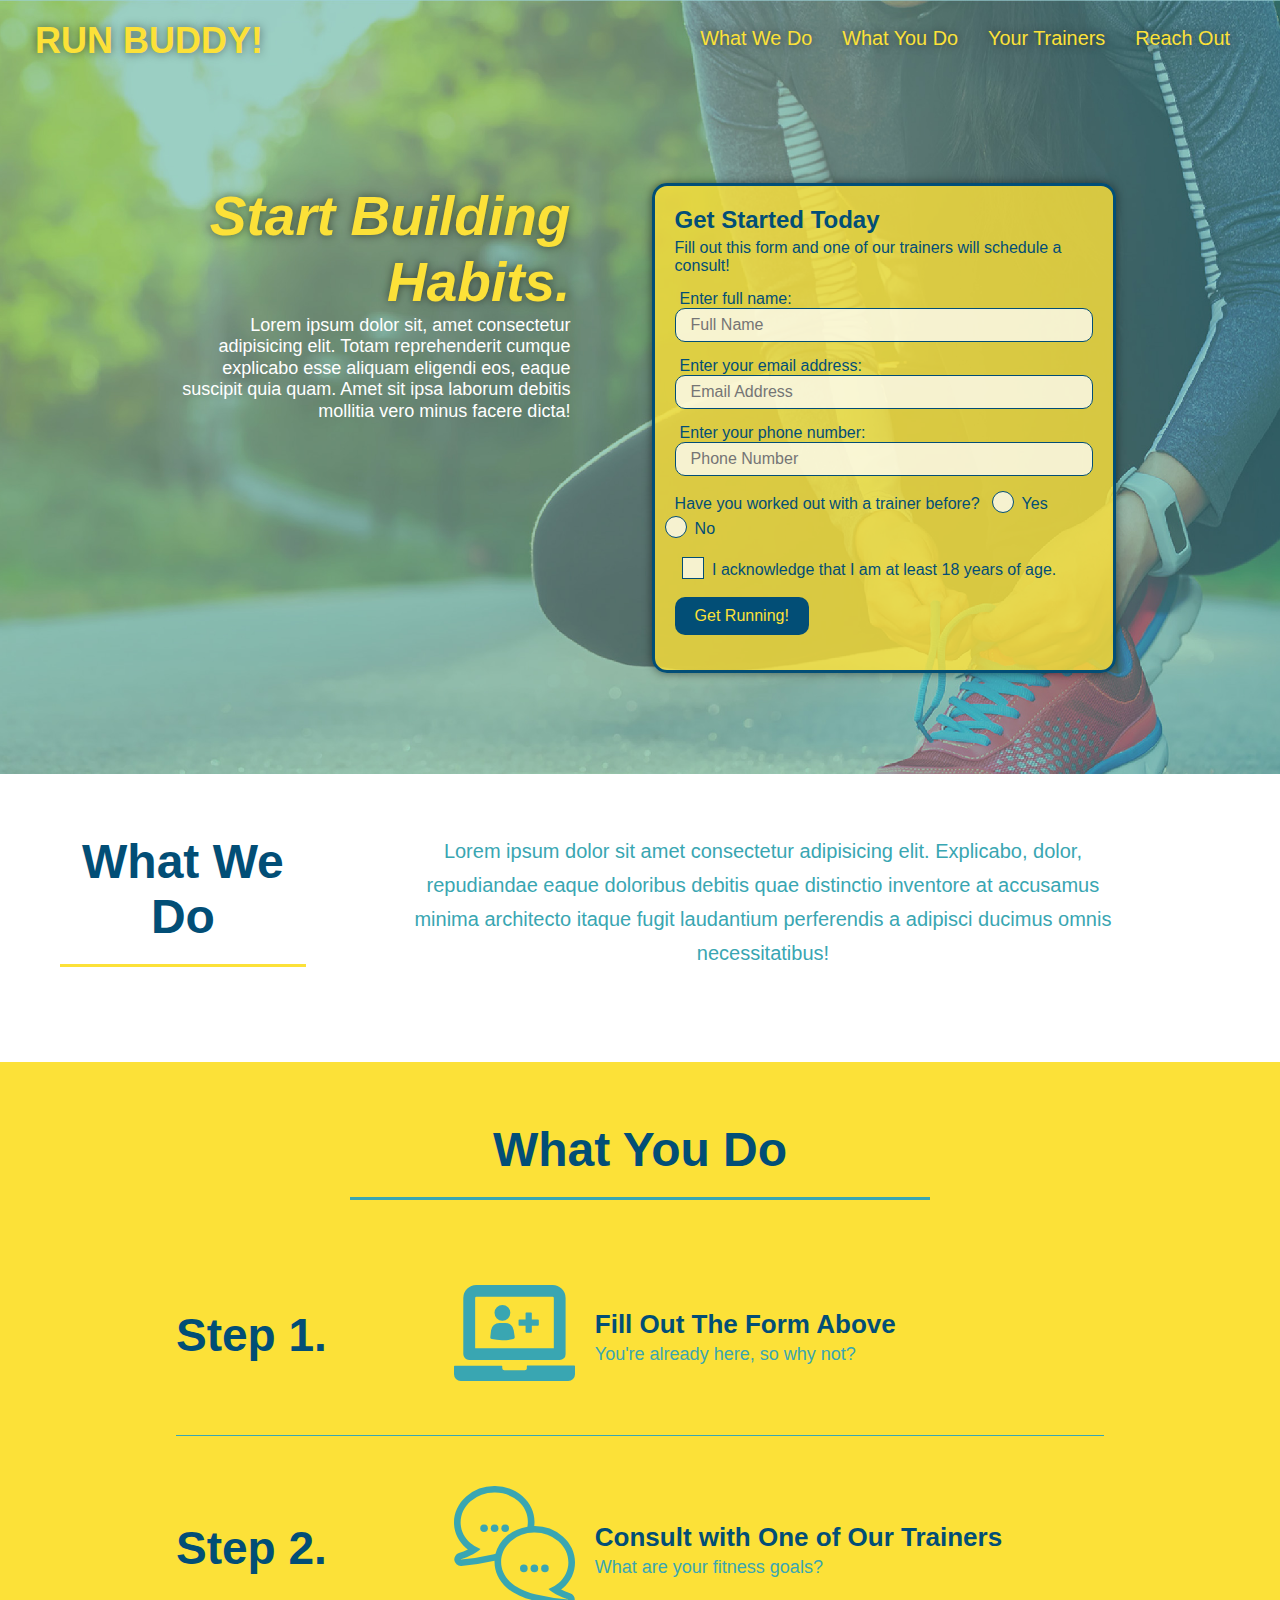
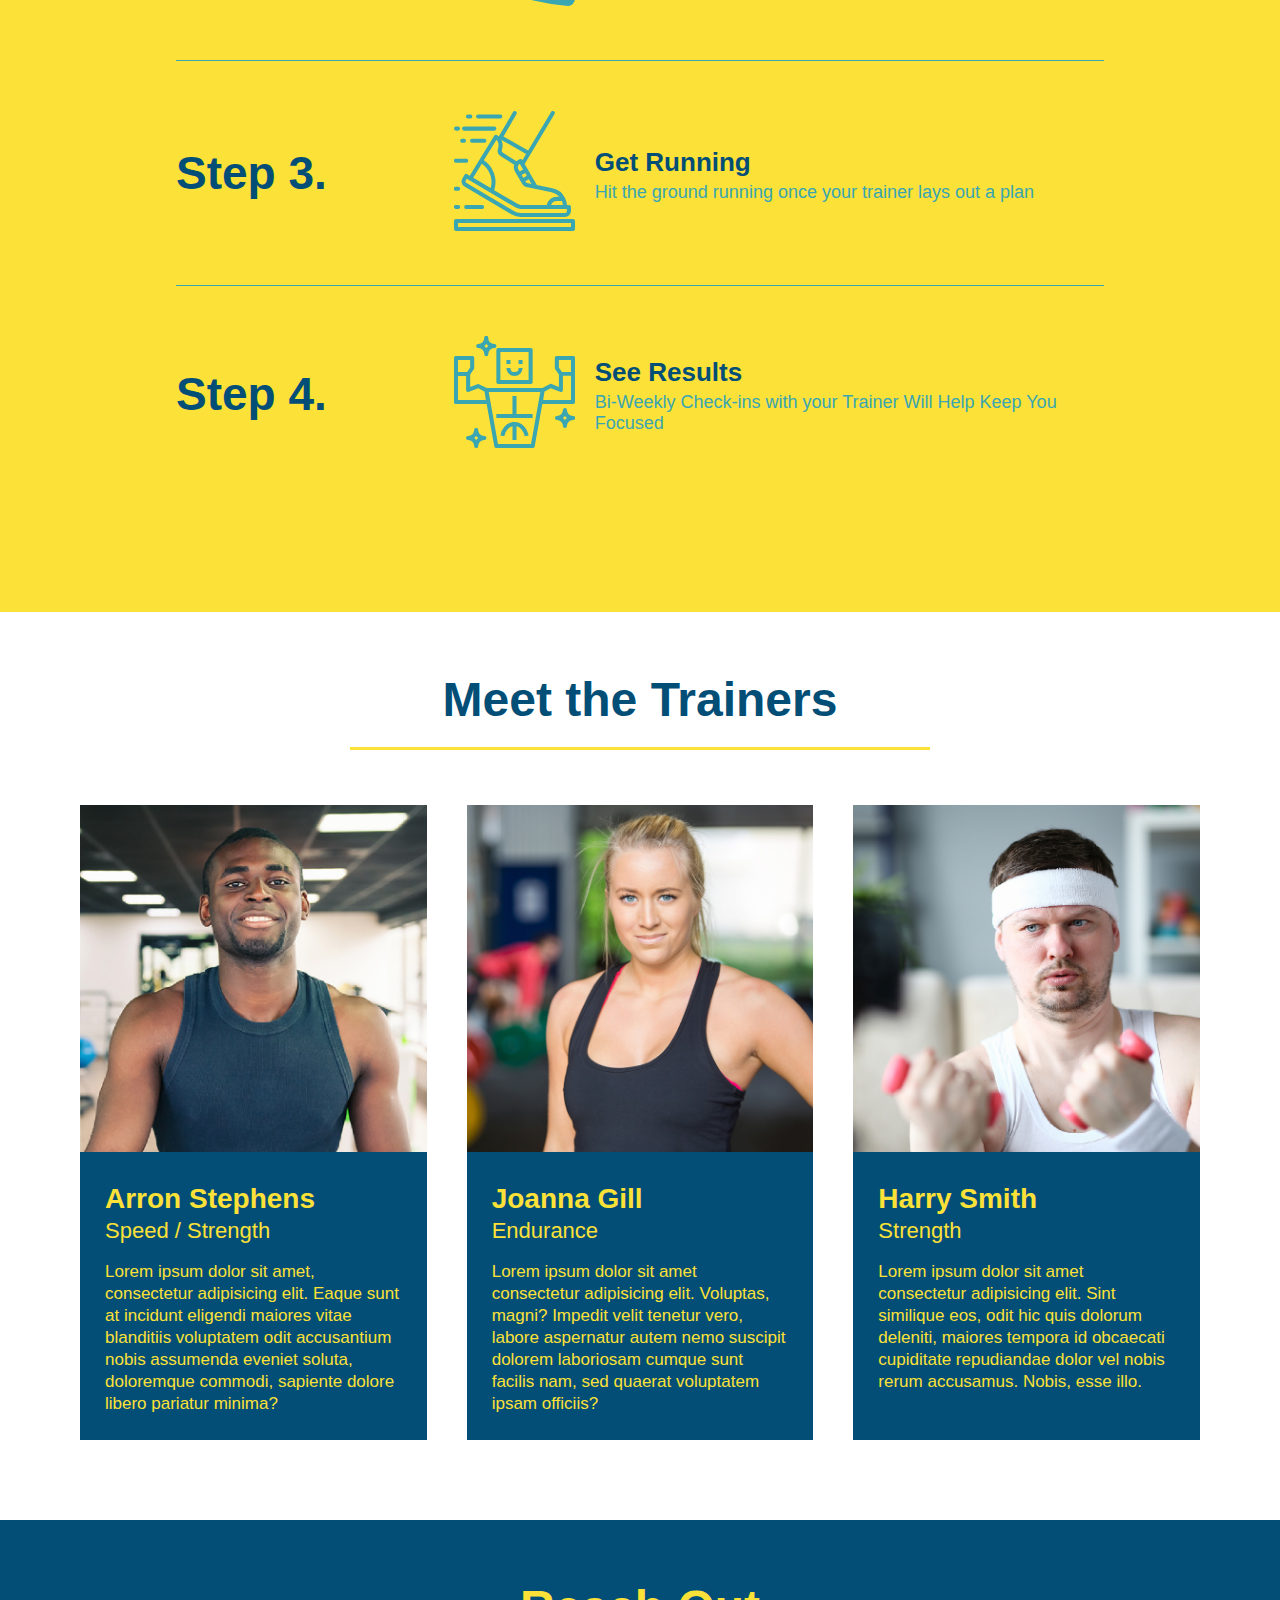
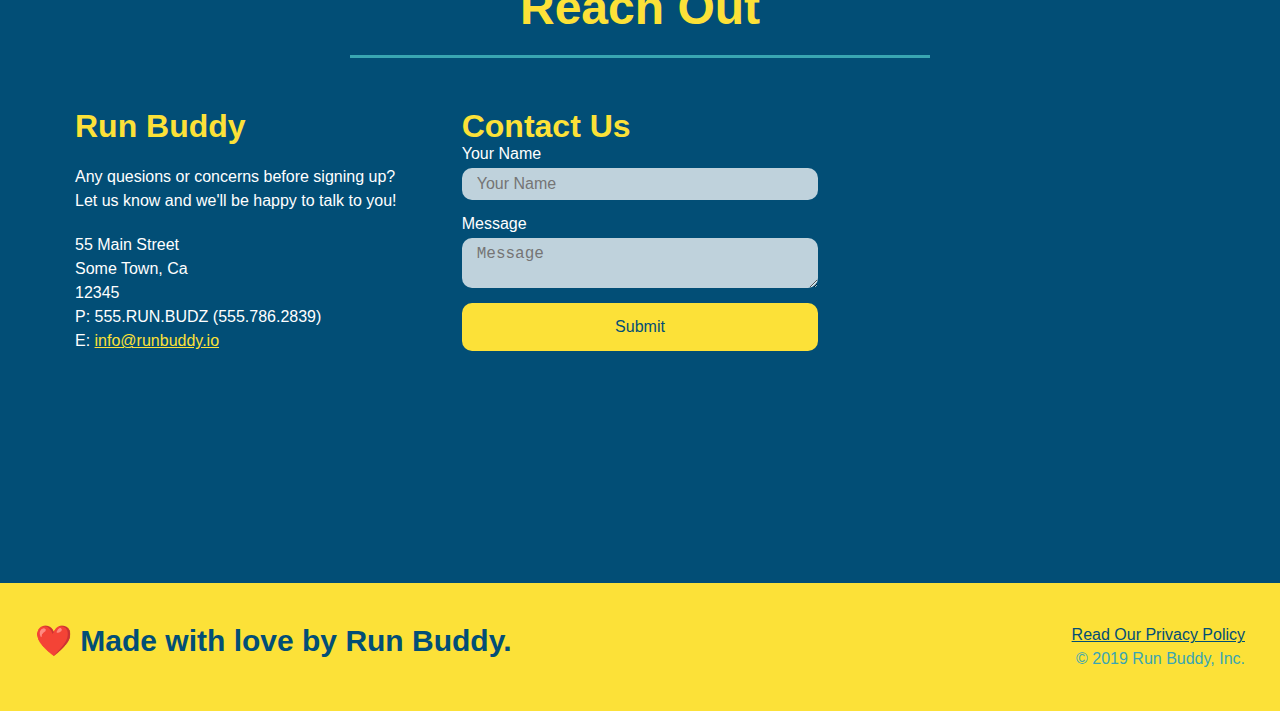
==== commit 7ff928ca: "more roudnig, checkboxes" ====
--- a/index.html
+++ b/index.html
@@ -45,25 +45,34 @@
                <h3>Get Started Today</h3>
                <p>Fill out this form and one of our trainers will schedule a consult!</p>
                <form>
-                   <label for="name">Enter full name:</label>
-                   <input type="text" placeholder="Full Name" name="name" id="name" class="form-input"/>
-                   <label for="email">Enter your email address:</label>
-                   <input type="email" placeholder="Email Address" name="email" id="email" class="form-input"/>
-                   <label for="phone">Enter your phone number:</label>
-                   <input type="tel" placeholder="Phone Number" name="phone" id="phone" class="form-input"/>
-                   <p>
-                       Have you worked out with a trainer before?
-                       <input type="radio" name="trainer-confirm" id="trainer-yes" />
-                       <label for="trainer-yes">Yes</label> 
-                       <input type="radio" name="trainer-confirm" id="trainer-no" />
-                       <label for="trainer-no">No</label>
+
+                    <label for="name">Enter full name:</label>
+                    <input type="text" placeholder="Full Name" name="name" id="name" class="form-input"/>
+                    
+                    <label for="email">Enter your email address:</label>
+                    <input type="email" placeholder="Email Address" name="email" id="email" class="form-input"/>
+                    
+                    <label for="phone">Enter your phone number:</label>
+                    <input type="tel" placeholder="Phone Number" name="phone" id="phone" class="form-input"/>
+                    
+                    <p>
+                        Have you worked out with a trainer before?
+                        <span class="radio-wrapper">
+                            <input type="radio" name="trainer-confirm" id="trainer-yes" />
+                            <label for="trainer-yes">Yes</label>
+                        </span>
+                        <span class="radio-wrapper">
+                            <input type="radio" name="trainer-confirm" id="trainer-no" />
+                            <label for="trainer-no">No</label>
+                        </span>
                     </p>
                     <p>
-                        <label for="checkbox" >
-                        I acknowledge that I am at least 18 years of age
-                        </label>
-                        <input type="checkbox" name="age-confirm" id="checkbox" />                        
+                        <span class="checkbox-wrapper">
+                            <input type="checkbox" name="age-confirm" id="checkbox" />
+                            <label for="checkbox">I acknowledge that I am at least 18 years of age.</label>
+                        </span>
                     </p>
+
                     <p>
                         <button type="submit">
                             Get Running!
--- a/assets/css/style.css
+++ b/assets/css/style.css
@@ -1,3 +1,9 @@
+:root {
+    --primary-color: #fce138;
+    --secondary-color: #024e76;
+    --tertiary-color: #39a6b2;
+}
+
 *{
     margin: 0;
     padding: 0;
@@ -11,11 +17,20 @@
 }
 
 header {
+    z-index: 9999;
     padding: 20px 35px;
     background-color: #39a6b2;
     display: flex;
     justify-content: space-between;
     flex-wrap: wrap;
+    position: -webkit-sticky;
+    position: sticky;
+    top: 0;
+    background-image: url("../images/hero-bg.jpg");
+    background-size: cover;
+    background-position: center;
+    background-attachment: fixed;
+    background-position: 80%;
 }
 
 header h1{
@@ -23,6 +38,7 @@
     font-size: 36px;
     color: #fce138;
     margin: 0;
+    text-shadow: 0 0 10px rgba(0, 0, 0, 0.5);
 }
 
 header a{
@@ -45,6 +61,14 @@
     padding: 10px 15px;
     font-weight: lighter;
     font-size: 1.55vw;
+    text-shadow: 0 0 10px rgba(0, 0, 0, 0.5);
+}
+
+header nav ul li a:hover {
+    background: #fce138;
+    color: #024e76;
+    border-radius: 15px;
+    text-shadow: none;
 }
 
 footer {
@@ -83,6 +107,8 @@
     justify-content: center;
     flex-wrap: wrap;
     align-items: flex-start;
+    background-attachment: fixed;
+    background-position: 80%;
 }
 
 .hero-cta{
@@ -98,23 +124,18 @@
     font-style: italic;
     font-size: 55px;
     color: #fce138;
+    text-shadow: 0 0 10px rgba(0, 0, 0, 0.5);
 }
 
 .hero-form{
     color: #024e76;
-    background-color: #fce138;
+    background-color: rgba(252, 225, 56, 0.8);
     padding: 20px;
-    border: solid 3px #024e76;
+    border: 3px solid #024e76;
     width: 40%;
     margin: 3.5%;
-}
-
-.hero-form{
-    border: 3px solid #024e76;
-    background-color: #fce138;
-    padding: 20px;
-    width: 500px;
-    color: #024e76;
+    box-shadow: 0 0 10px rgba(0, 0, 0, 0.5);
+    border-radius: 15px;
 }
 
 .hero-form h3{
@@ -134,6 +155,13 @@
     color: #024e76;
     width: 100%;
     margin-bottom: 15px;
+    border-radius: 10px;
+    background-color: rgba(255, 255, 255, 0.75);
+}
+
+.form-input:focus {
+    background-color: rgba(255, 255, 255, 1);
+    outline: none;
 }
 
 .hero-form label {
@@ -146,6 +174,69 @@
     border: none;
     padding: 10px 20px;
     font-size: 16px;
+    border-radius: 10px;
+}
+
+.hero-form button:hover{
+    background-color: #39a6b2;
+}
+
+.checkbox-wrapper input, .radio-wrapper input {
+    opacity: 0;
+}
+
+.checkbox-wrapper label, .radio-wrapper label {
+    position: relative;
+    left: 10px;
+    margin: 10px;
+    line-height: 1.6;
+}
+
+.checkbox-wrapper label::before, .radio-wrapper label::before {
+    content: "";
+    height: 20px;
+    width: 20px;
+    background: rgba(255, 255, 255, 0.75);
+    border: 1px solid #024e76;
+    position: absolute;
+    top: -4px;
+    left: -30px;
+}
+
+.radio-wrapper label::before{
+    border-radius: 50%;
+}
+
+.radio-wrapper label::after {
+    content: "";
+    width: 20px;
+    height: 20px;
+    border-radius: 50%;
+    background: #024e76;
+    position: absolute;
+    left: -29px;
+    top: -3px;
+    background-image: radial-gradient(circle, #39a6b2, #023e76);
+}
+
+.checkbox-wrapper label::after {
+    content: "";
+    height: 6px;
+    width: 14px;
+    border-left: 2px solid #024e76;
+    border-bottom: 2px solid #024e76;
+    position: absolute;
+    left: -26px;
+    top: 1px;
+    transform: rotate(-58deg);
+}
+
+.checkbox-wrapper input + label::after, .radio-wrapper input + label::after {
+    content: none;
+}
+
+.checkbox-wrapper input:checked + label::after, .radio-wrapper input:checked + label::after{
+    content: "";
 }
 
 .intro p{
@@ -183,12 +274,16 @@
     margin: 50px auto;
     padding-bottom: 50px;
     width: 80%;
-    border-bottom: 1px solid #39a6b2;
     display: flex;
     flex-wrap: wrap;
     align-items: center;
     justify-content: space-between;
 }
+
+.step:not(:last-child){
+    border-bottom: 1px solid #39a6b2;
+}
+
 .step h3 {
     color: #024e76;
     font-size: 46px;
@@ -326,7 +421,15 @@
     color: #024e76;
     width: 100%;
     margin-bottom: 15px;
+    border-radius: 10px;
     margin-top: 5px;
+    border: 10px;
+    background-color: rgba(255, 255, 255, 0.75);
+}
+
+.contact-form input:focus, .contact-form textarea:focus {
+    outline: none;
+    background-color: rgba(255, 255, 255, 1);
 }
 
 .contact-form button{
@@ -337,5 +440,118 @@
     text-align: center; 
     padding: 15px 0;
     font-size: 16px;
-}
-
+    border-radius: 10px;
+}
+
+.contact-form button:hover{
+    color: #fce138;
+    background: #39a6b2;
+}
+
+@media screen and (max-width: 980px) {
+    header {
+        padding-bottom: 0;
+        justify-content: center;
+        position: relative;
+    }
+
+    header h1 {
+        width: 100%;
+        text-align: center;
+    }
+
+    header nav ul {
+        margin-top: 20px;
+        width: 100%;
+        justify-content: center;
+    }
+
+    header nav ul li a {
+        font-size: 20px;
+    }
+
+    footer h2, footer div {
+        text-align: center;
+        width: 100%;
+    }
+
+    .hero-cta, .hero-form {
+        width: 100%;
+    }
+
+    .hero-cta {
+        text-align: center;
+    }
+
+    .section-title {
+        width: 80%;
+    }
+
+    .trainer {
+        flex: 0 70%;
+    }
+
+    .contact-info iframe {
+        flex: 1 100%;
+    }
+}
+
+@media screen and (max-width: 768px) {
+    section {
+        padding: 30px 15px;
+    }
+
+    .step h3{
+        flex: 1 100%;
+        text-align: center;
+    }
+
+    .step-info{
+        flex: 2 100%;
+        text-align: center;
+        justify-content: center;
+    }
+
+    .step-img{
+        flex: 0 32%;
+        margin-right: 0;
+        margin-top: 15px;
+        margin-bottom: 15px;
+    }
+
+    .step-text {
+        flex: 100%;
+    }
+}
+
+@media screen and (max-width: 575px) {
+
+    .hero-form button {
+        width: 100%;
+    }
+
+    .section-title {
+        width: 95%;
+    }
+
+    .intro p {
+        width: 100%;
+    }
+
+    .trainer {
+        flex: 0 100%;
+    }
+    
+    .contact-info {
+        text-align: center;
+    }
+
+    .contact-info > * {
+        flex: 0 100%;
+    }
+
+    .contact-form {
+        order: 3;
+    }
+    
+}